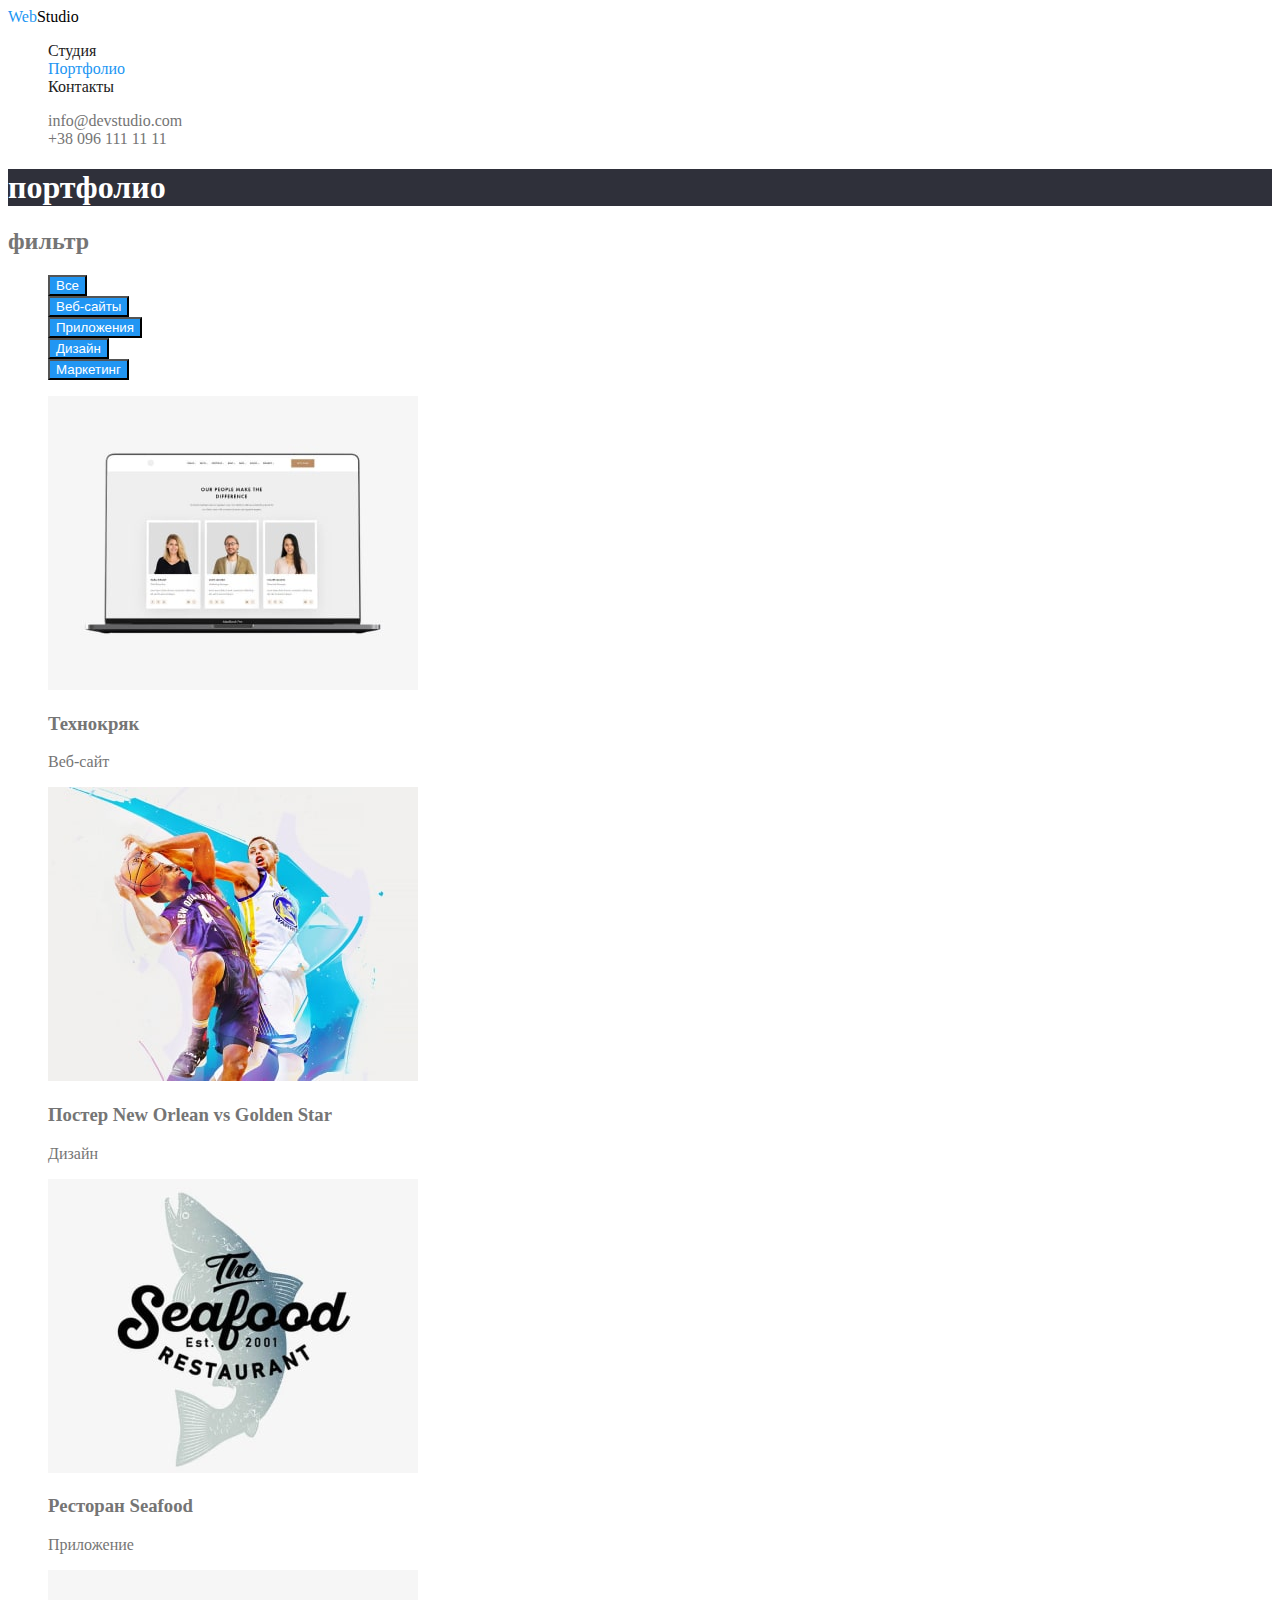
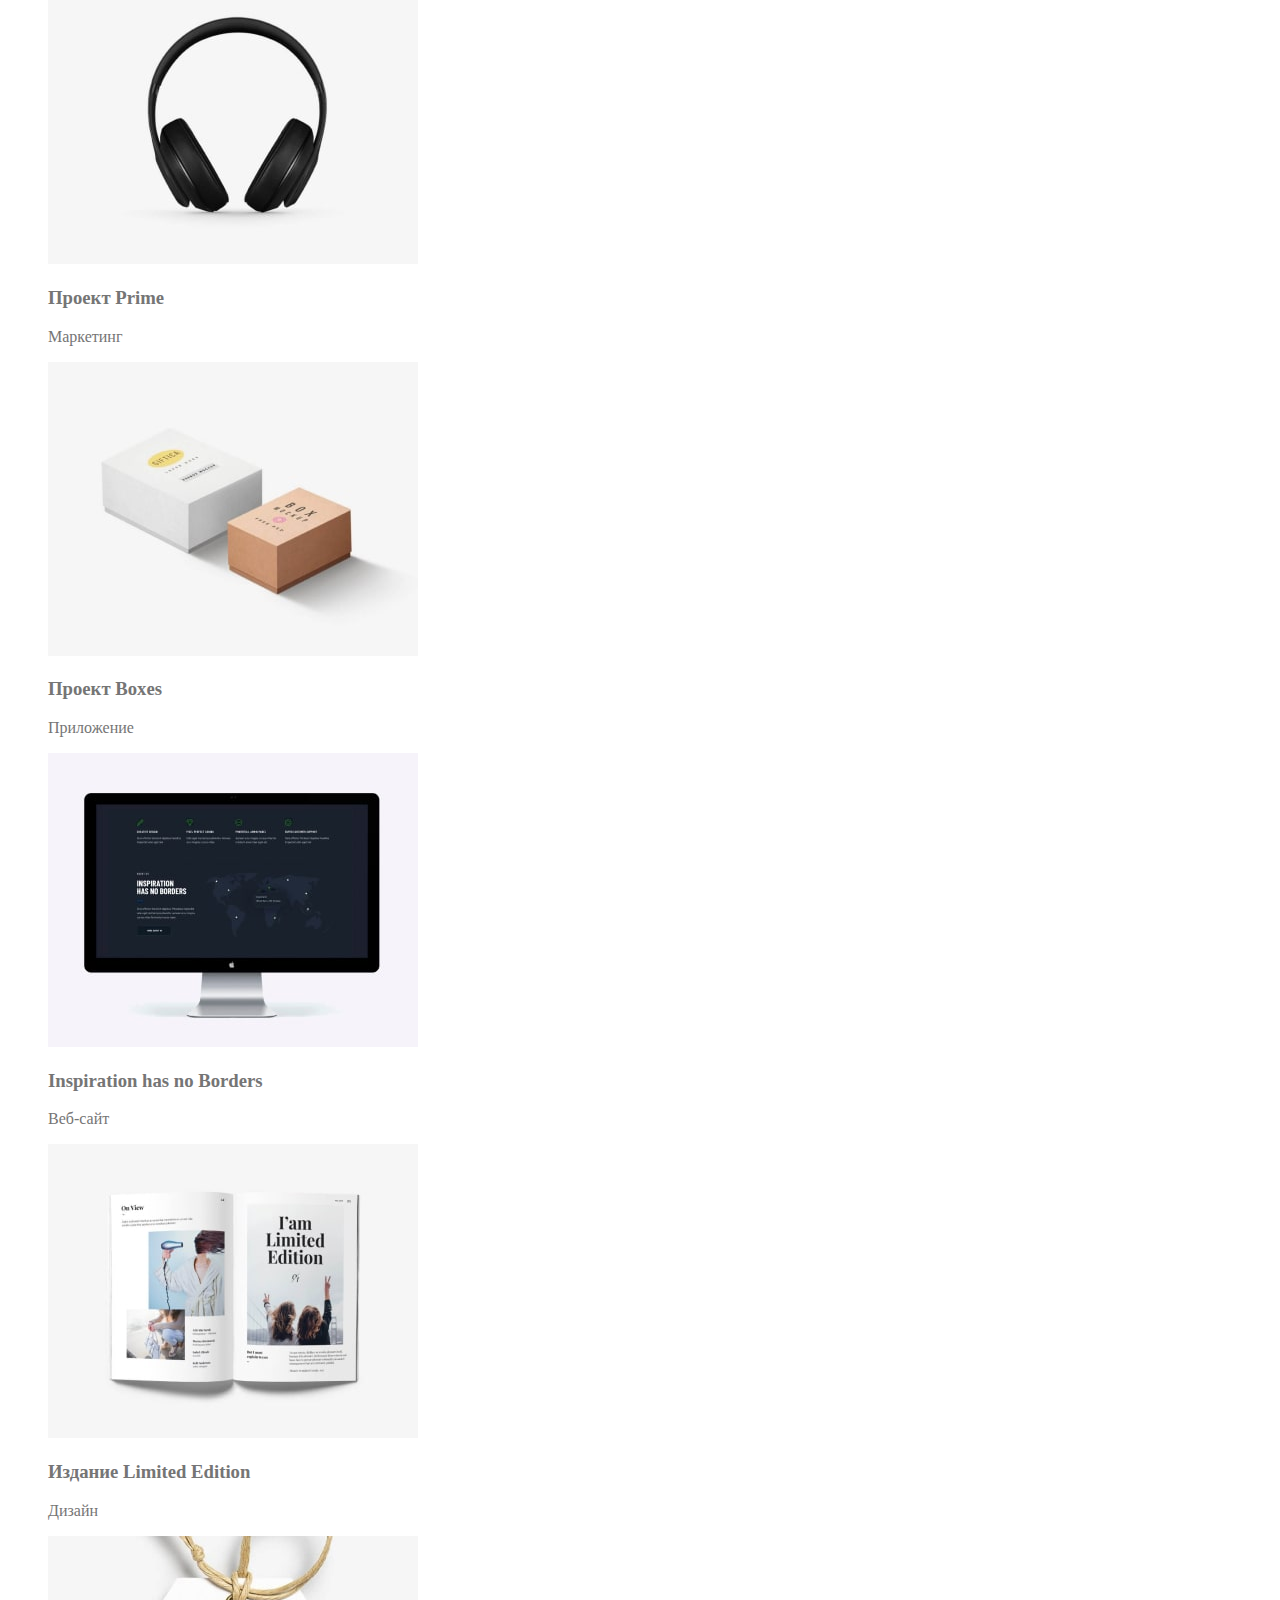
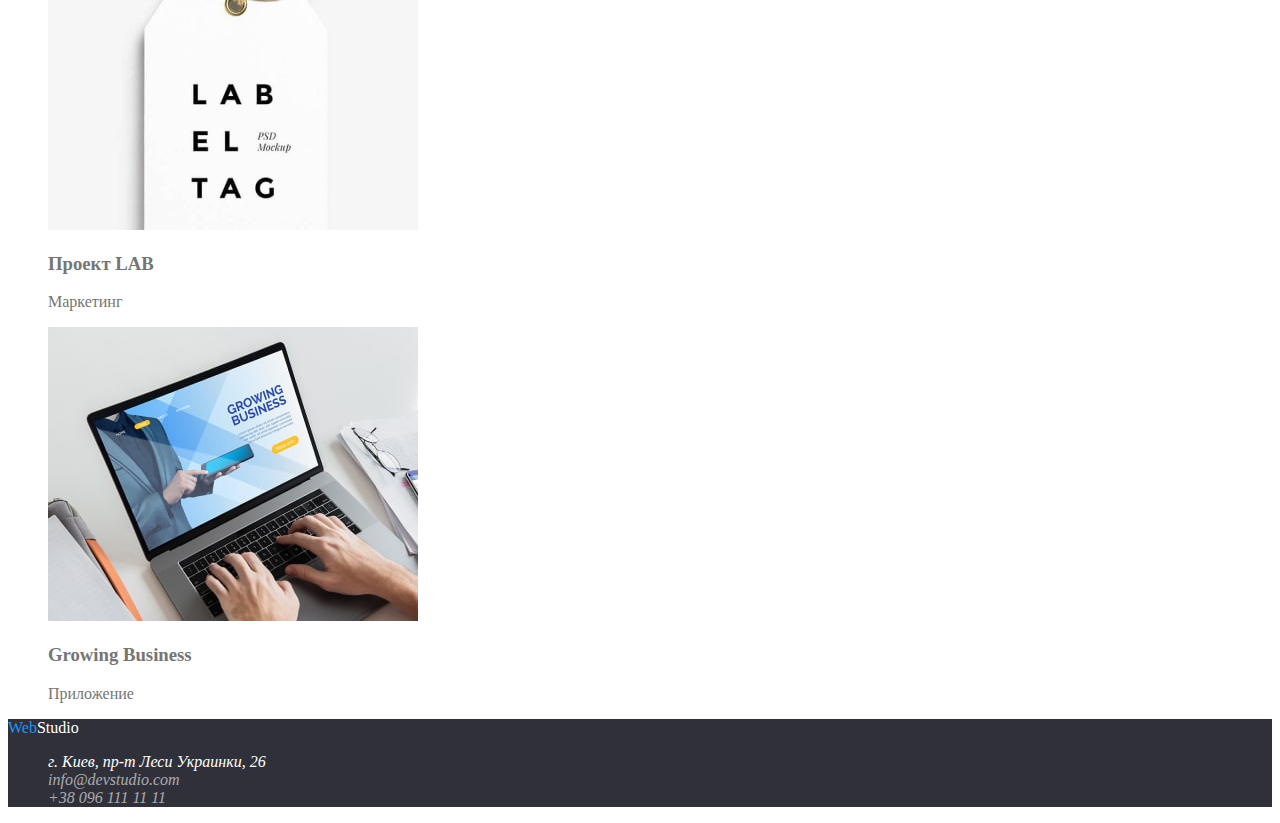
==== portfolio.html @ 6520f528 "14.07.2022" ====
<!DOCTYPE html>
<html lang="ru">
  <head>
    <meta charset="UTF-8" />
    <meta http-equiv="X-UA-Compatible" content="IE=edge" />
    <meta name="viewport" content="width=device-width, initial-scale=1.0" />
    <title>Web Studio</title>
    <link rel="stylesheet" href="./css/styles.css" />
    <link rel="preconnect" href="https://fonts.googleapis.com" />
    <link rel="preconnect" href="https://fonts.gstatic.com" crossorigin />
    <link
      href="https://fonts.googleapis.com/css2?family=Montserrat:wght@400;700&family=Roboto:wght@400;500;700;900&display=swap"
      rel="stylesheet"
    />
  </head>
  <body class="page">
    <header>
      <nav>
        <a class="logo link" href="/" lang="en"
          >Web<span class="logo-black">Studio</span></a
        >
        <ul class="menu-nav list">
          <li><a class="link" href="./index.html">Студия</a></li>
          <li><a class="link current" href="">Портфолио</a></li>
          <li><a class="link" href="">Контакты</a></li>
        </ul>
      </nav>
      <ul class="adress-nav list">
        <li>
          <a class="mail-nav link" href="mailto:info@devstudio.com"
            >info@devstudio.com</a
          >
        </li>
        <li>
          <a class="tel-nav link" href="tel:+380961111111">+38 096 111 11 11</a>
        </li>
      </ul>
    </header>
    <main>
      <section class="hero">
        <h1 class="hero-title">портфолио</h1>
      </section>
      <section>
        <h2>фильтр</h2>
        <ul class="filter-list list">
          <li>
            <button class="button" type="button" name="all">Все</button>
          </li>
          <li>
            <button class="button" type="button" name="web-sites">
              Веб-сайты
            </button>
          </li>
          <li>
            <button class="button" type="button" name="aplication">
              Приложения
            </button>
          </li>
          <li>
            <button class="button" type="button" name="design">Дизайн</button>
          </li>
          <li>
            <button class="button" type="button" name="marketing">
              Маркетинг
            </button>
          </li>
        </ul>
        <ul class="list">
          <li>
            <img
              src="./img/notebook.jpg"
              alt="notebook"
              width="370px"
              height="294px"
            />
            <h3 class="title">Технокряк</h3>
            <p>Веб-сайт</p>
          </li>
          <li>
            <img
              src="./img/basketball.jpg"
              alt="basketball"
              width="370px"
              height="294px"
            />
            <h3>Постер New Orlean vs Golden Star</h3>
            <p>Дизайн</p>
          </li>
          <li>
            <img
              src="./img/fish.jpg"
              alt="seafood"
              width="370px"
              height="294px"
            />
            <h3 class="title">Ресторан Seafood</h3>
            <p>Приложение</p>
          </li>
          <li>
            <img
              src="./img/headphones.jpg"
              alt="headphones"
              width="370px"
              height="294px"
            />
            <h3 class="title">Проект Prime</h3>
            <p>Маркетинг</p>
          </li>
          <li>
            <img
              src="./img/boxes.jpg"
              alt="boxes"
              width="370px"
              height="294px"
            />
            <h3 class="title">Проект Boxes</h3>
            <p>Приложение</p>
          </li>
          <li>
            <img
              src="./img/display.jpg"
              alt="display"
              width="370px"
              height="294px"
            />
            <h3 class="title">Inspiration has no Borders</h3>
            <p>Веб-сайт</p>
          </li>
          <li>
            <img src="./img/book.jpg" alt="book" width="370px" height="294px" />
            <h3 class="title">Издание Limited Edition</h3>
            <p>Дизайн</p>
          </li>
          <li>
            <img
              src="./img/label.jpg"
              alt="label"
              width="370px"
              height="294px"
            />
            <h3>Проект LAB</h3>
            <p>Маркетинг</p>
          </li>
          <li>
            <img
              src="./img/laptop.jpg"
              alt="laptop"
              width="370px"
              height="294px"
            />
            <h3 class="title">Growing Business</h3>
            <p>Приложение</p>
          </li>
        </ul>
      </section>
    </main>
    <footer class="footer">
      <a class="logo link" href="/" lang="en"
        >Web<span class="logo-white">Studio</span></a
      >
      <address class="adress">
        <ul class="list">
          <li>
            <a
              class="adress-text link"
              href="https://goo.gl/maps/DvVMSBrxsydVWDyE7"
              target="_blank"
              rel="noopener noreferrer nofollow"
              >г. Киев, пр-т Леси Украинки, 26</a
            >
          </li>
          <li>
            <a class="mail-footer link" href="mailto:info@devstudio.com"
              >info@devstudio.com</a
            >
          </li>
          <li>
            <a class="tel-footer link" href="tel:+380961111111"
              >+38 096 111 11 11</a
            >
          </li>
        </ul>
      </address>
    </footer>
  </body>
</html>
---- css/styles.css ----
/* 
цвет основного текста #757575
цвет заголовка h1 #FFFFFF 
цвет заголовка h2 h3 #212121
цвет фона hero, footer #2F303A
цвет кнопок и ссылок #2196F3
цвет панели Наша Команда #F5F4FA
*/
/*  Шрифты
Логотип : 
  font-family: "Raleway";
  font-style: normal;
  font-weight: 700;
  font-size: 26px;
  line-height: 31px;

  h1
  font-family: "Roboto";
  font-style: normal;
  font-weight: 900;
  font-size: 44px;
  line-height: 60px;
  text-align: center;
  letter-spacing: 0.06em;
  text-transform: uppercase;

  h2
  font-family: "Roboto", sans-serif;
  font-style: normal;
  font-weight: 700;
  font-size: 36px;
  line-height: 42px;
  text-align: center;
  letter-spacing: 0.03em;

  h3
  font-family: "Roboto", sans-serif;
  font-style: normal;
  font-weight: 700;
  font-size: 14px;
  line-height: 16px;
  letter-spacing: 0.03em;
  text-transform: uppercase;

  text
  font-family: "Roboto", sans-serif;
  font-style: normal;
  font-weight: 400;
  font-size: 14px;
  line-height: 24px;
  letter-spacing: 0.03em;

  names
  font-family: "Roboto", sans-serif;
  font-style: normal;
  font-weight: 500;
  font-size: 16px;
  line-height: 19px;
  text-align: center;
  letter-spacing: 0.03em;

  positions
  font-family: "Roboto", sans-serif;
  font-style: normal;
  font-weight: 400;
  font-size: 16px;
  line-height: 19px;
  text-align: center;
  letter-spacing: 0.03em;

  adress
  font-family: "Roboto", sans-serif;
  font-style: normal;
  font-weight: 400;
  font-size: 14px;
  line-height: 24px;
  letter-spacing: 0.03em;
 */
/* global */
:root {
  --primary-text-color: #757575;
  --title-text-color: #212121;
  --accent-color: #2196f3;
  --main-title-text-color: #ffffff;
  --background-color: #ffffff;
  --logo-white-color: #ffffff;
  --logo-black-color: #000000;
  --button-text-color: #ffffff;
}

.page {
  background-color: var(--background-color);
  color: var(--primary-text-color);
}
.list {
  list-style: none;
}
.link {
  text-decoration: none;
}
.section-title {
  color: var(--title-text-color);
}

/*    logo */
.logo {
  color: var(--accent-color);
}
.logo-black {
  color: var(--logo-black-color);
}
.logo-white {
  color: var(--logo-white-color);
}
/* Navigation */
.menu-nav .link {
  color: var(--title-text-color);
}
.menu-nav .link.current {
  color: var(--accent-color);
}
.menu-nav .link:hover,
.menu-nav .link:focus {
  color: var(--accent-color);
}

.adress-nav .link {
  color: var(--primary-text-color);
}
.adress-nav .link:hover,
.adress-nav .link:focus {
  color: var(--accent-color);
}

/* Hero */
.hero {
  background-color: #2f303a;
}
.hero-title {
  color: var(--main-title-text-color);
}
/* Button */
.button {
  color: var(--button-text-color);
  background-color: var(--accent-color);
}

/* features */
.feature-list .title {
  color: var(--title-text-color);
}
/* Our Comand */
.team-list .title {
  color: var(--title-text-color);
}
/* footer */
.adress-text {
  color: #ffffff;
}
.mail-footer,
.tel-footer {
  color: rgba(255, 255, 255, 0.6);
}

.footer {
  background-color: #2f303a;
}
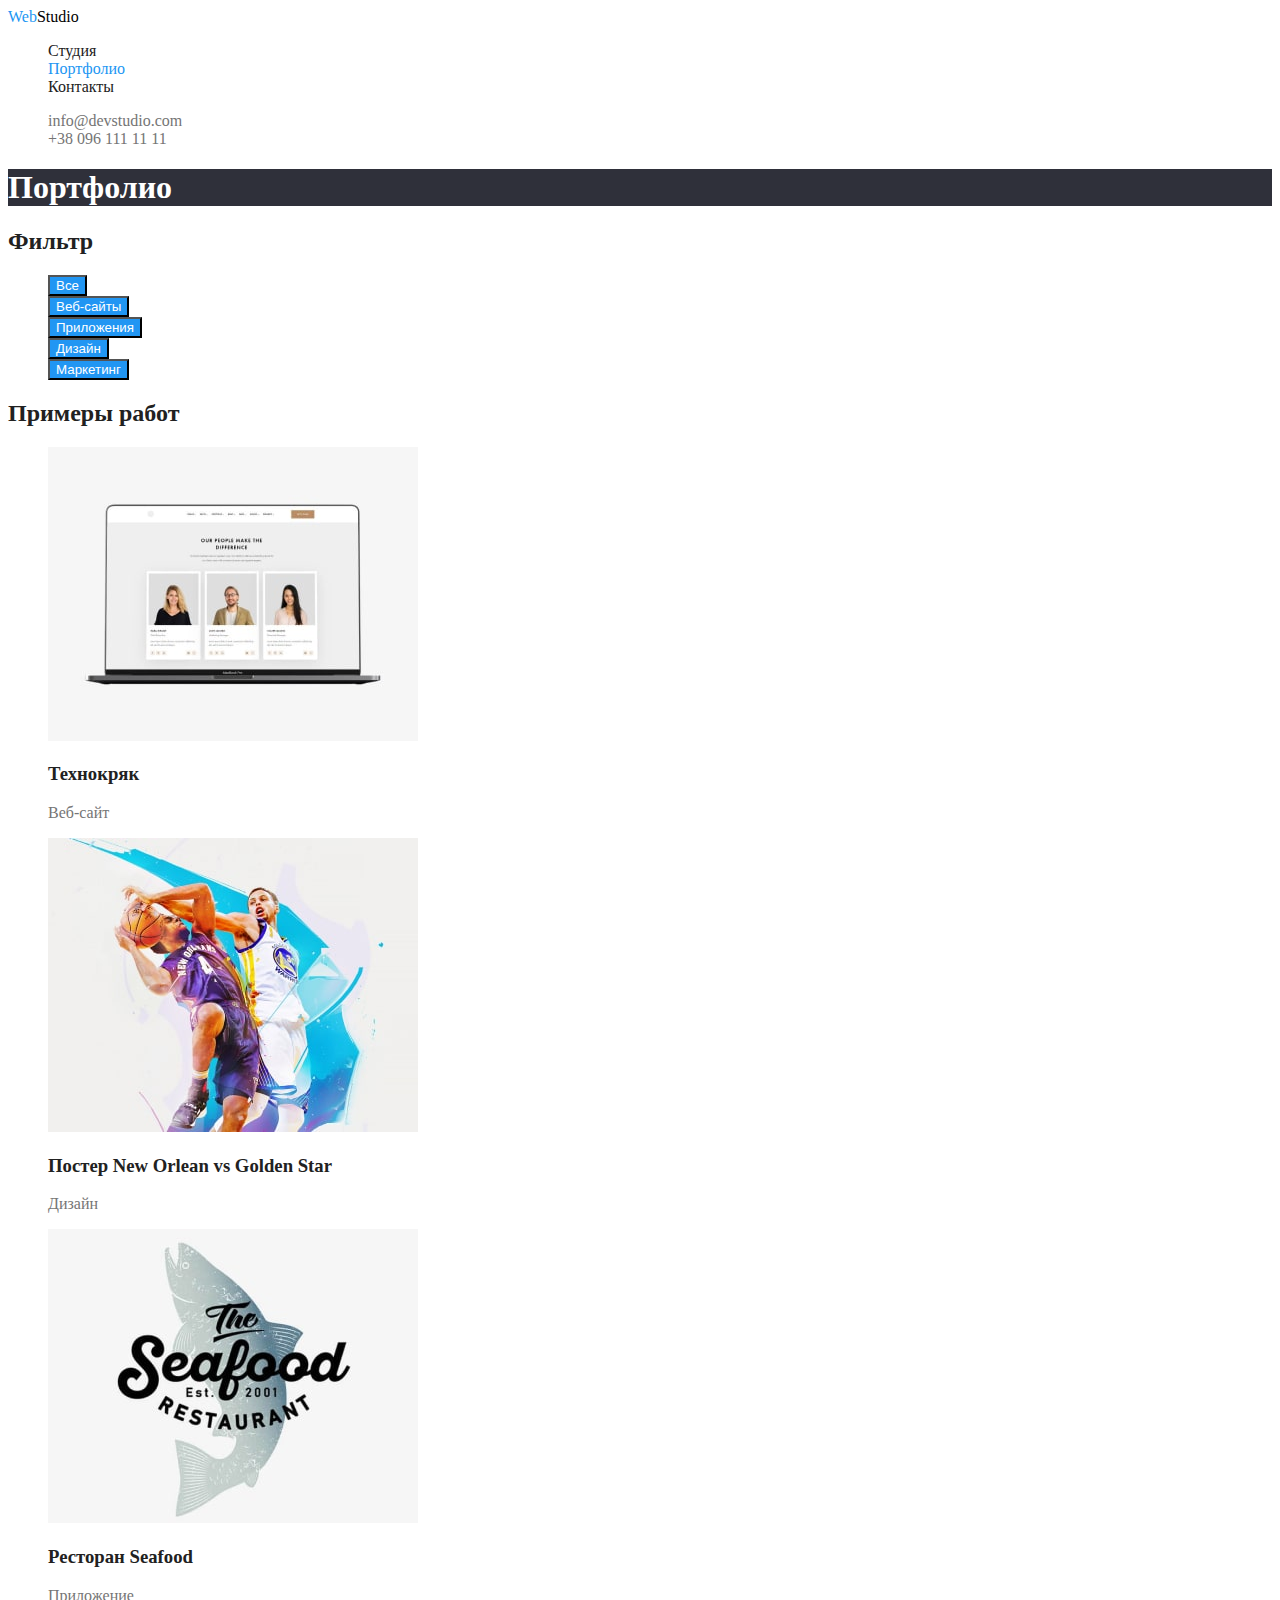
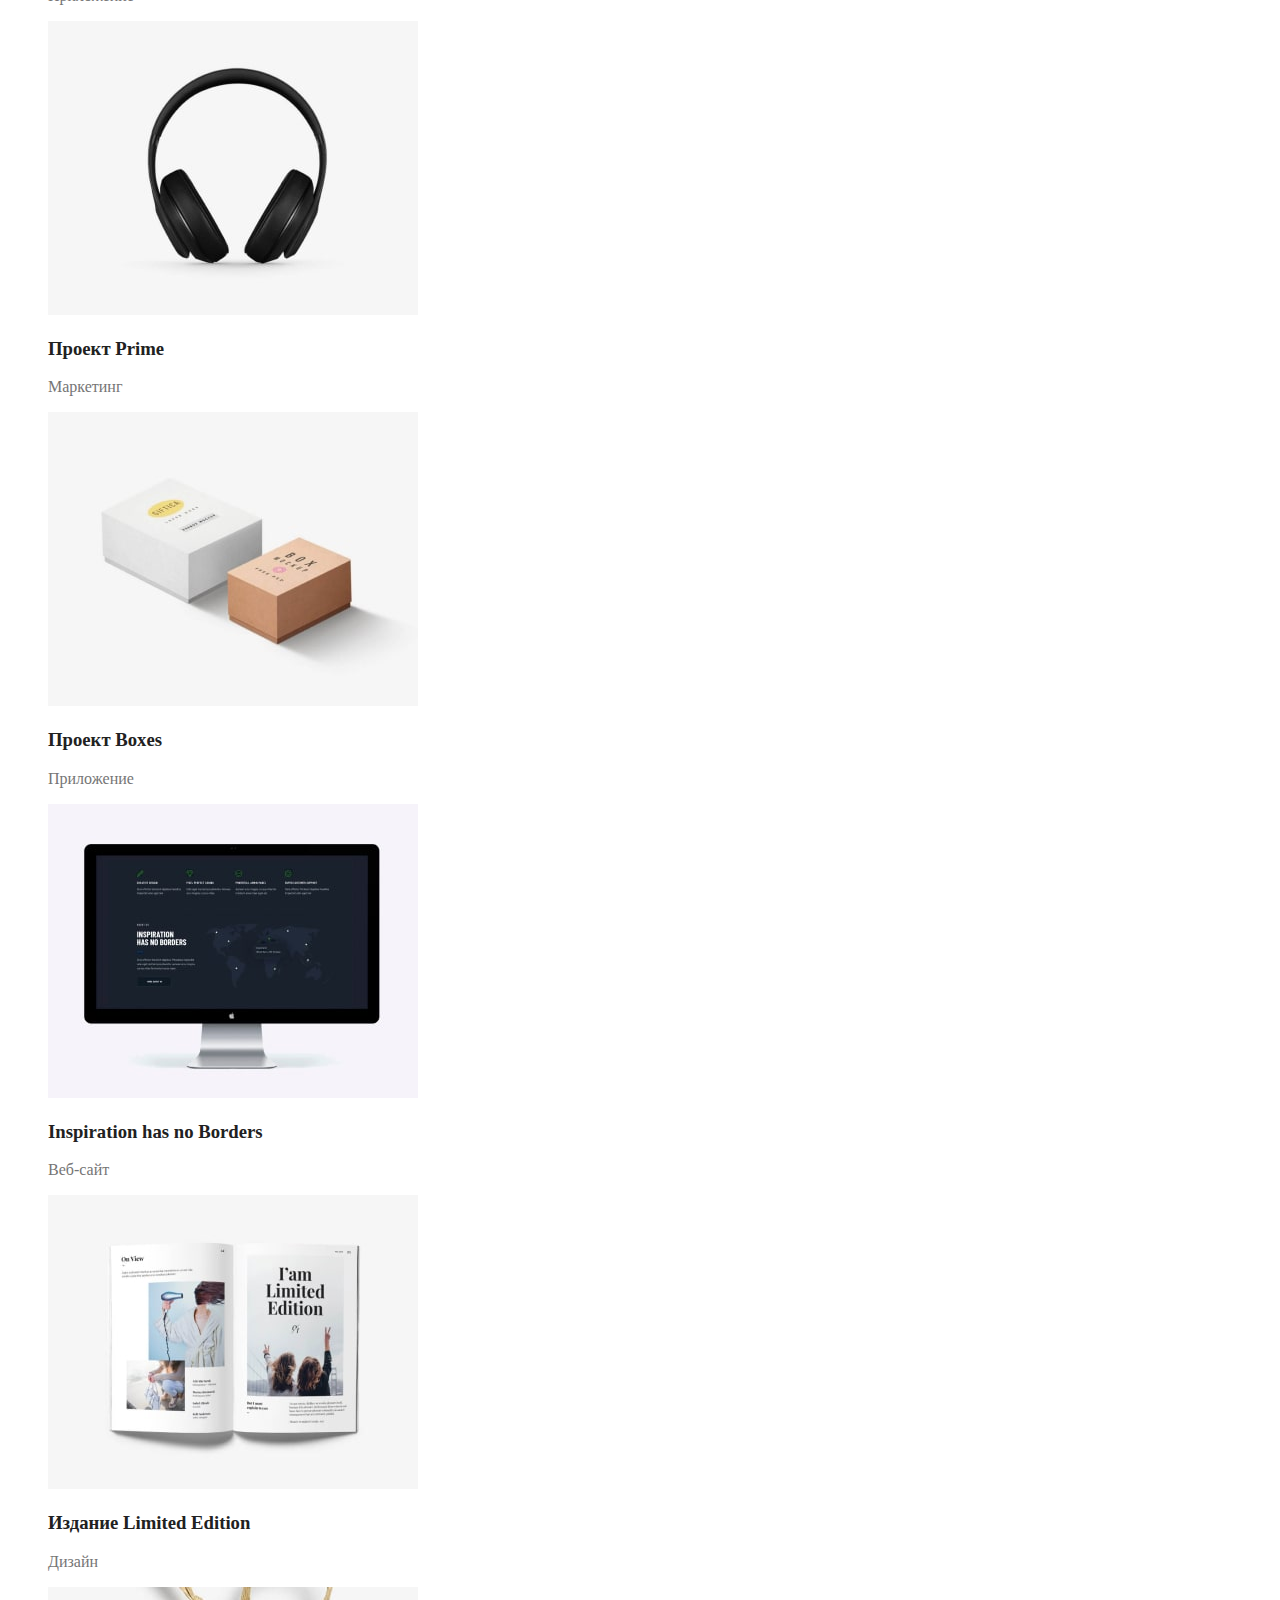
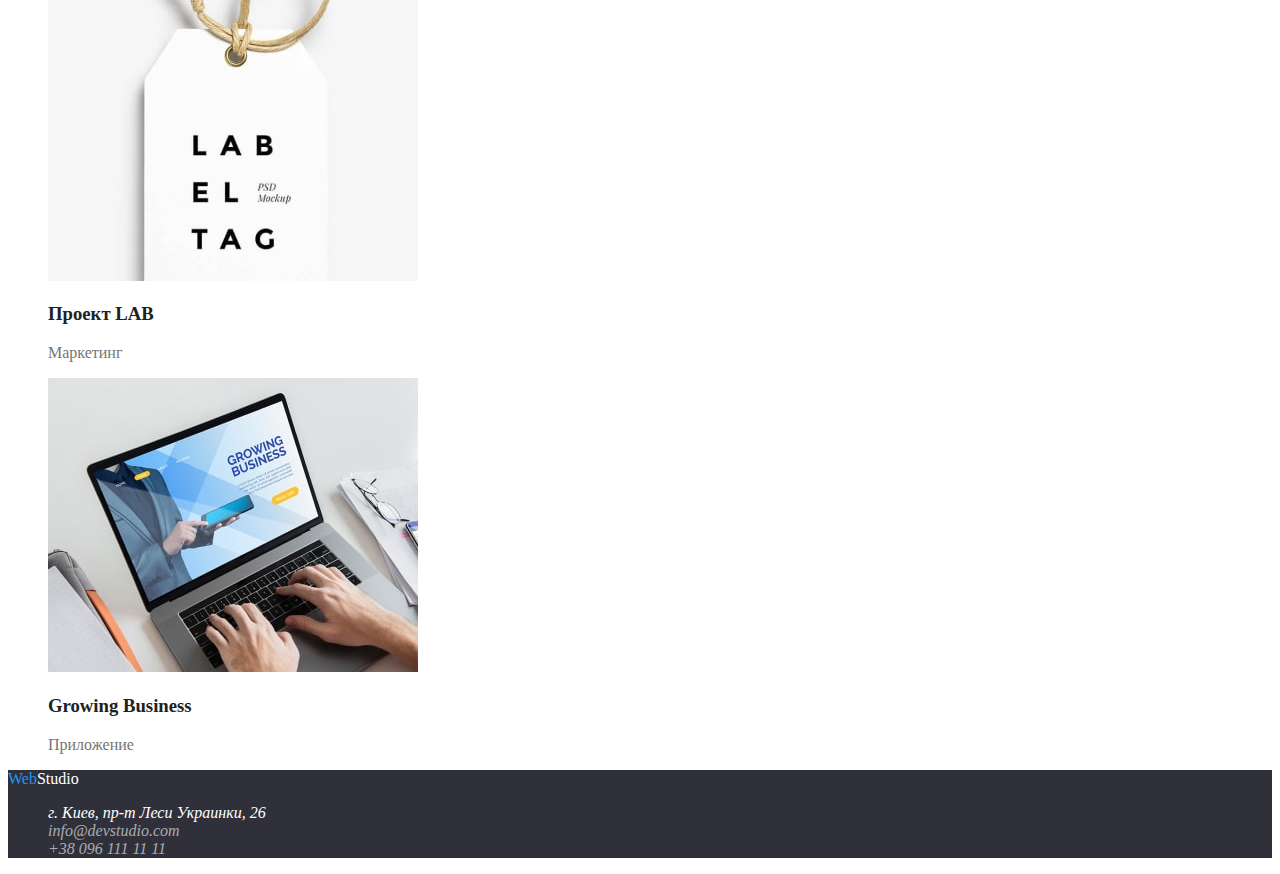
==== commit 11b790fe: "14.07.22 17.43" ====
--- a/portfolio.html
+++ b/portfolio.html
@@ -4,7 +4,7 @@
     <meta charset="UTF-8" />
     <meta http-equiv="X-UA-Compatible" content="IE=edge" />
     <meta name="viewport" content="width=device-width, initial-scale=1.0" />
-    <title>Web Studio</title>
+    <title>Portfolio</title>
     <link rel="stylesheet" href="./css/styles.css" />
     <link rel="preconnect" href="https://fonts.googleapis.com" />
     <link rel="preconnect" href="https://fonts.gstatic.com" crossorigin />
@@ -38,10 +38,10 @@
     </header>
     <main>
       <section class="hero">
-        <h1 class="hero-title">портфолио</h1>
+        <h1 class="hero-title">Портфолио</h1>
       </section>
       <section>
-        <h2>фильтр</h2>
+        <h2 class="title">Фильтр</h2>
         <ul class="filter-list list">
           <li>
             <button class="button" type="button" name="all">Все</button>
@@ -65,8 +65,9 @@
             </button>
           </li>
         </ul>
+        <h2 class="title">Примеры работ</h2>
         <ul class="list">
-          <li>
+          <li class="list-item">
             <img
               src="./img/notebook.jpg"
               alt="notebook"
@@ -76,17 +77,17 @@
             <h3 class="title">Технокряк</h3>
             <p>Веб-сайт</p>
           </li>
-          <li>
+          <li class="list-item">
             <img
               src="./img/basketball.jpg"
               alt="basketball"
               width="370px"
               height="294px"
             />
-            <h3>Постер New Orlean vs Golden Star</h3>
+            <h3 class="title">Постер New Orlean vs Golden Star</h3>
             <p>Дизайн</p>
           </li>
-          <li>
+          <li class="list-item">
             <img
               src="./img/fish.jpg"
               alt="seafood"
@@ -96,7 +97,7 @@
             <h3 class="title">Ресторан Seafood</h3>
             <p>Приложение</p>
           </li>
-          <li>
+          <li class="list-item">
             <img
               src="./img/headphones.jpg"
               alt="headphones"
@@ -106,7 +107,7 @@
             <h3 class="title">Проект Prime</h3>
             <p>Маркетинг</p>
           </li>
-          <li>
+          <li class="list-item">
             <img
               src="./img/boxes.jpg"
               alt="boxes"
@@ -116,7 +117,7 @@
             <h3 class="title">Проект Boxes</h3>
             <p>Приложение</p>
           </li>
-          <li>
+          <li class="list-item">
             <img
               src="./img/display.jpg"
               alt="display"
@@ -126,22 +127,22 @@
             <h3 class="title">Inspiration has no Borders</h3>
             <p>Веб-сайт</p>
           </li>
-          <li>
+          <li class="list-item">
             <img src="./img/book.jpg" alt="book" width="370px" height="294px" />
             <h3 class="title">Издание Limited Edition</h3>
             <p>Дизайн</p>
           </li>
-          <li>
+          <li class="list-item">
             <img
               src="./img/label.jpg"
               alt="label"
               width="370px"
               height="294px"
             />
-            <h3>Проект LAB</h3>
+            <h3 class="title">Проект LAB</h3>
             <p>Маркетинг</p>
           </li>
-          <li>
+          <li class="list-item">
             <img
               src="./img/laptop.jpg"
               alt="laptop"
--- a/css/styles.css
+++ b/css/styles.css
@@ -146,6 +146,9 @@
 }
 
 /* features */
+.title {
+  color: var(--title-text-color);
+}
 .feature-list .title {
   color: var(--title-text-color);
 }
@@ -162,6 +165,10 @@
   color: rgba(255, 255, 255, 0.6);
 }
 
+.list-item .title {
+  color: var(--title-text-color);
+}
+/* Footer */
 .footer {
   background-color: #2f303a;
 }
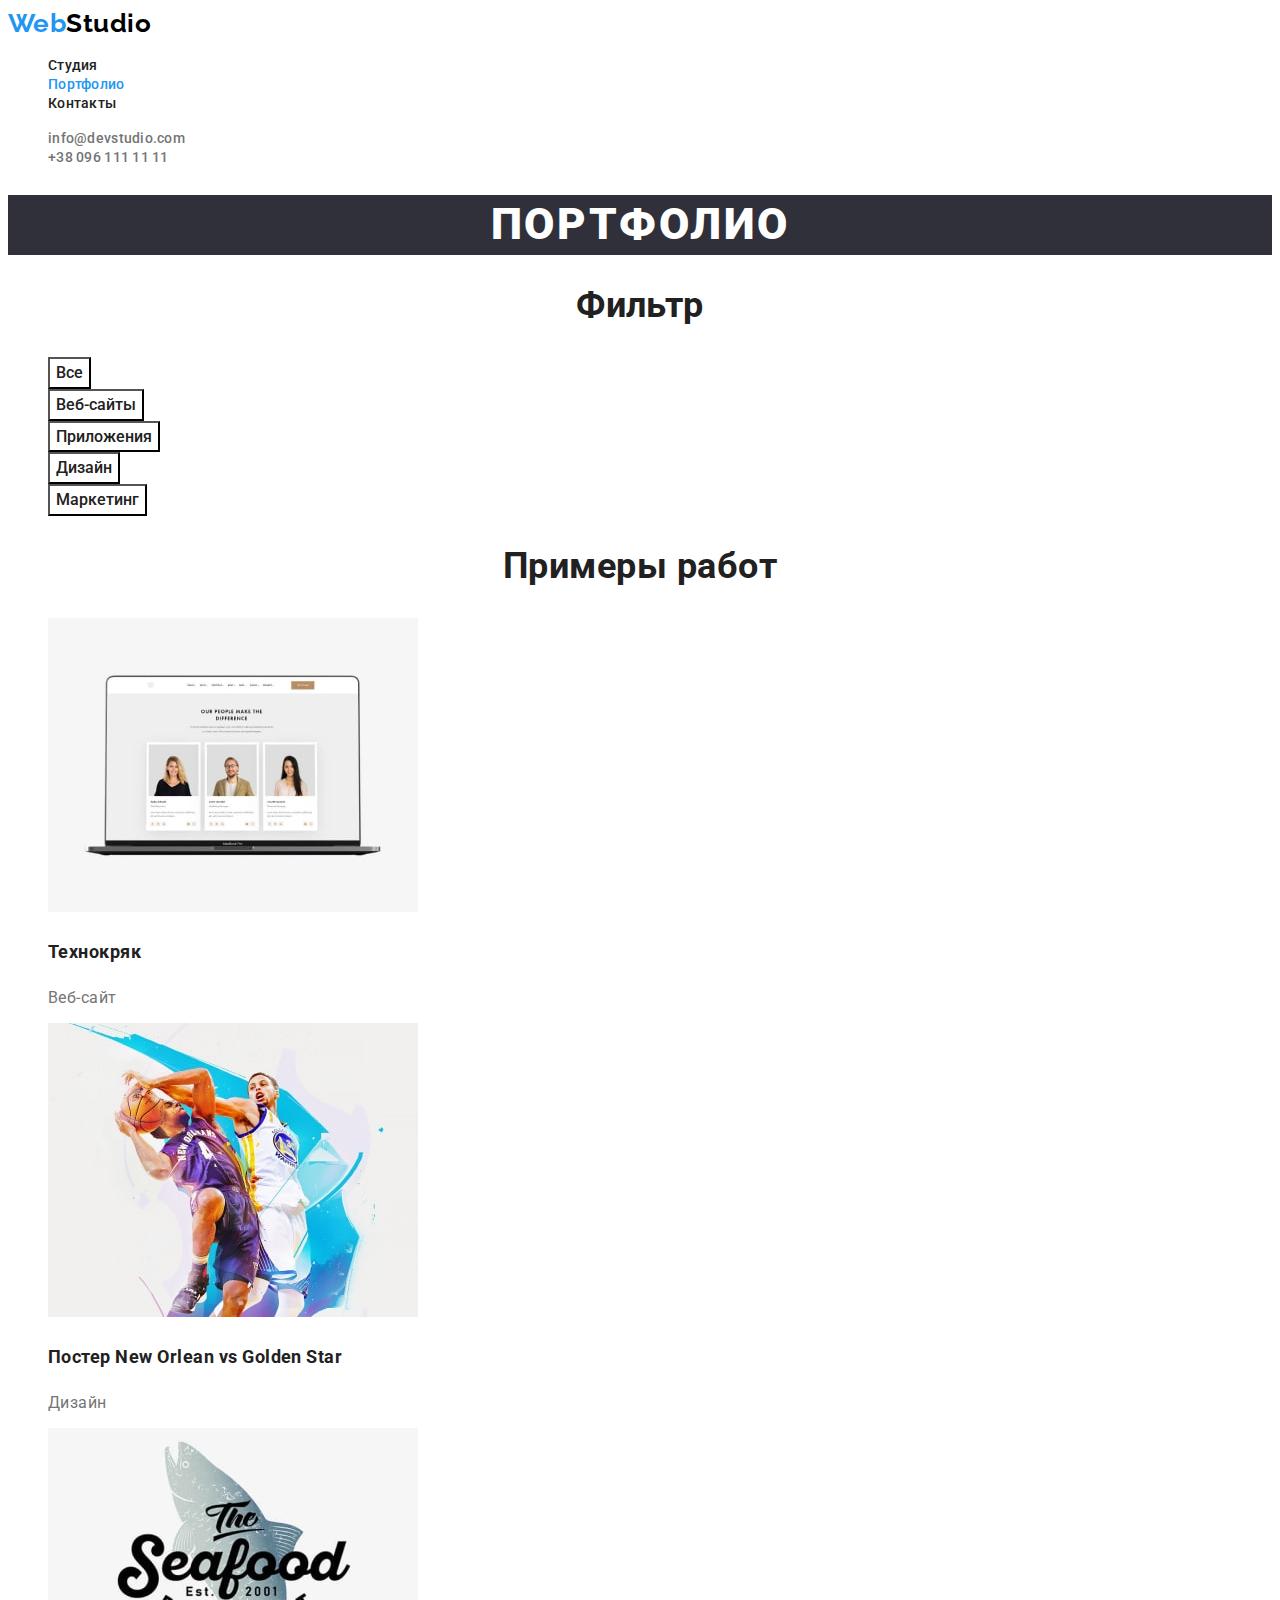
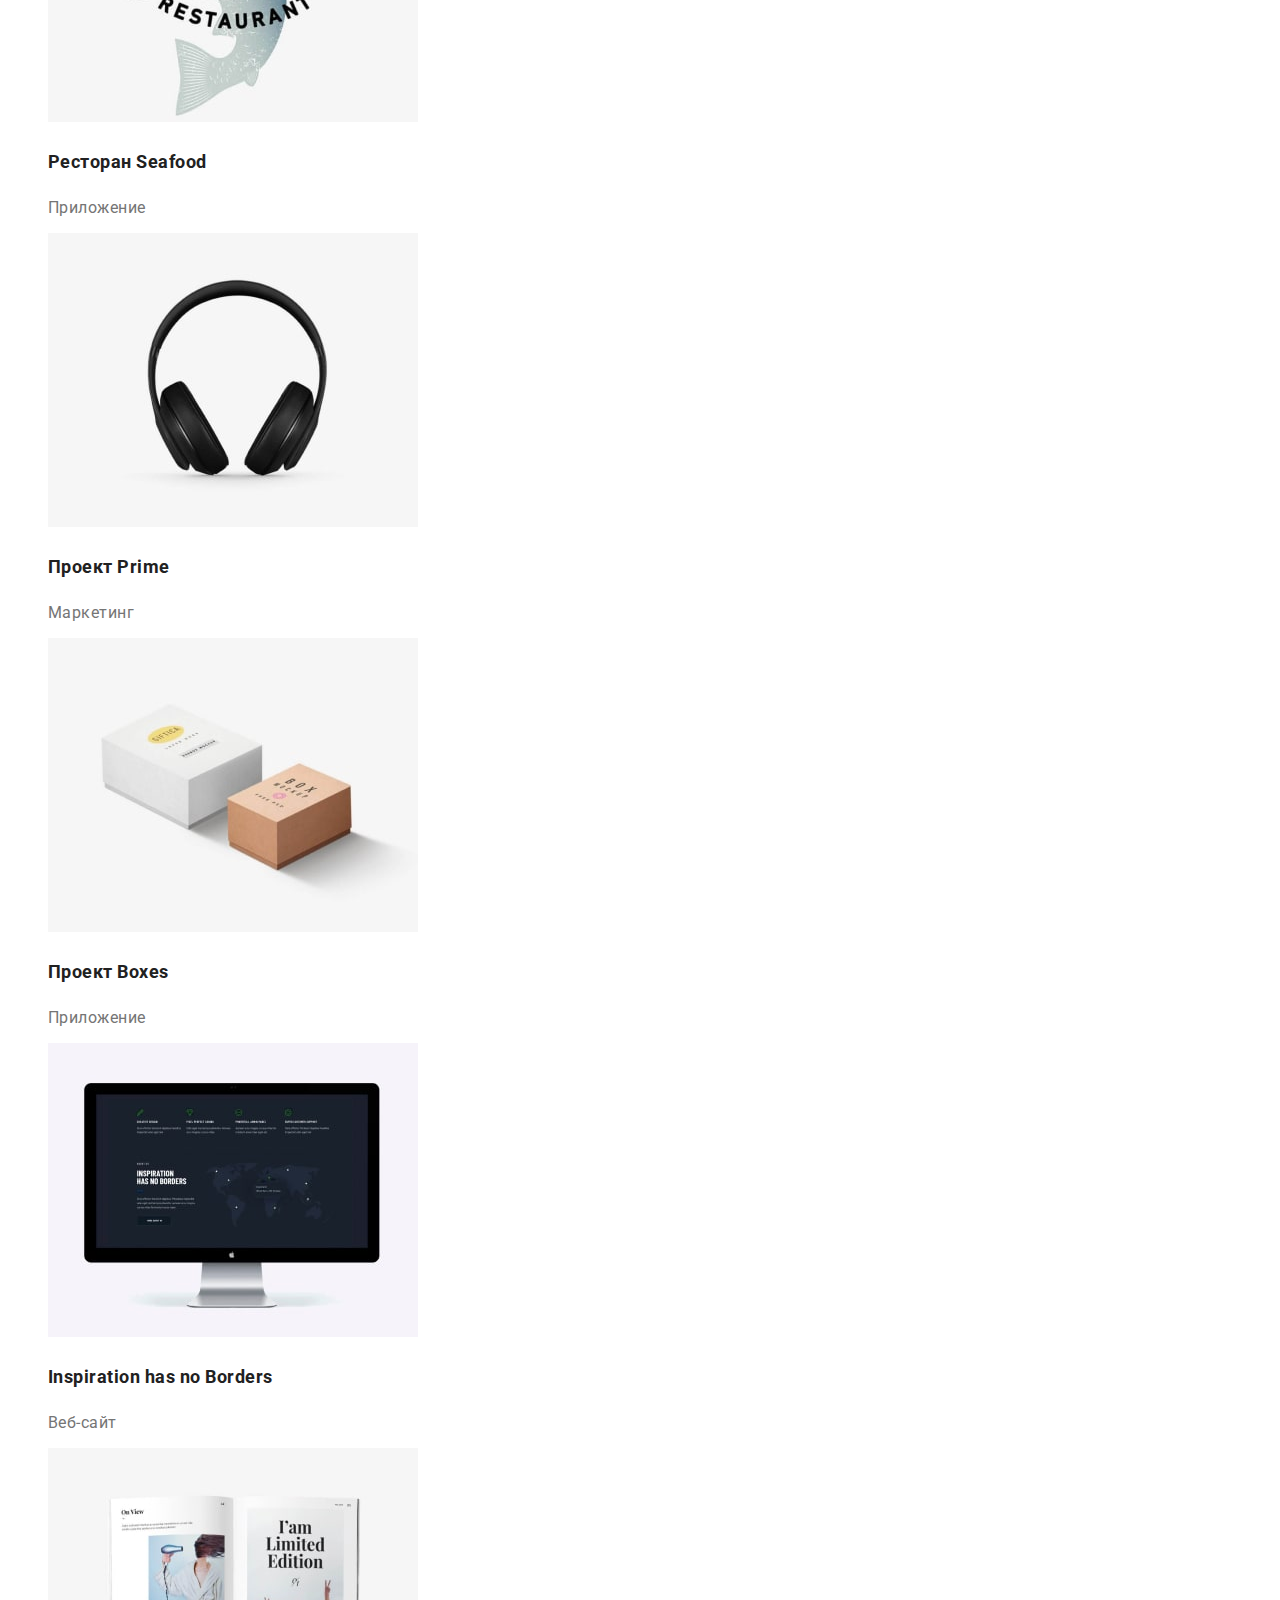
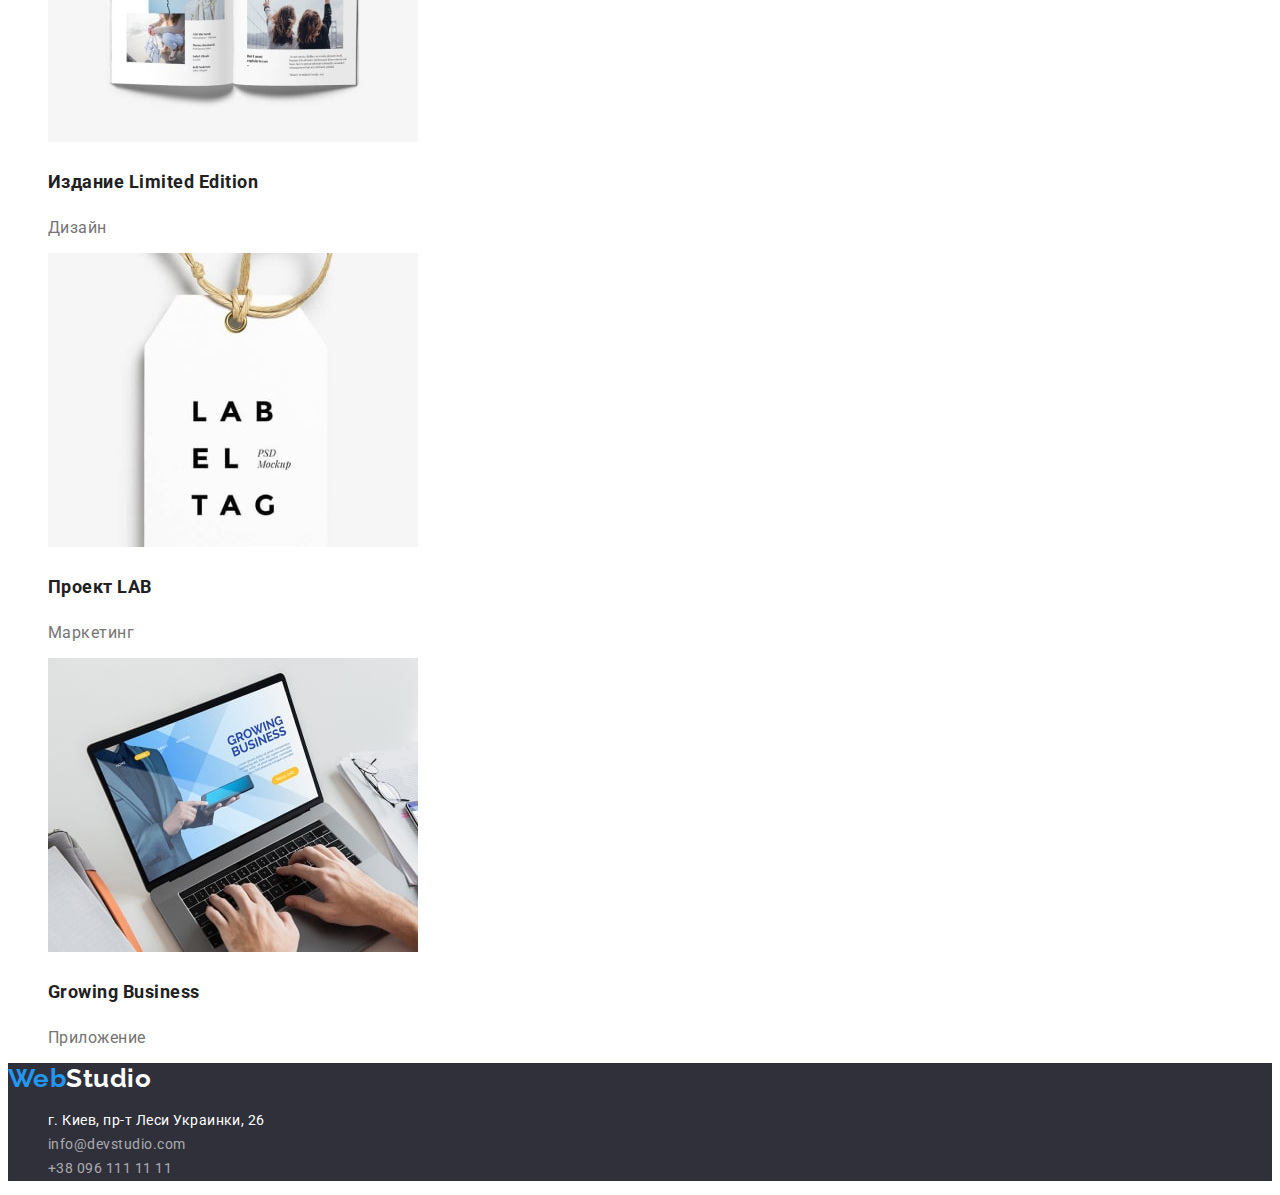
==== commit 9a0d149a: "15.07.22" ====
--- a/portfolio.html
+++ b/portfolio.html
@@ -5,23 +5,23 @@
     <meta http-equiv="X-UA-Compatible" content="IE=edge" />
     <meta name="viewport" content="width=device-width, initial-scale=1.0" />
     <title>Portfolio</title>
-    <link rel="stylesheet" href="./css/styles.css" />
     <link rel="preconnect" href="https://fonts.googleapis.com" />
     <link rel="preconnect" href="https://fonts.gstatic.com" crossorigin />
     <link
-      href="https://fonts.googleapis.com/css2?family=Montserrat:wght@400;700&family=Roboto:wght@400;500;700;900&display=swap"
+      href="https://fonts.googleapis.com/css2?family=Montserrat:wght@400;700&family=Raleway:wght@700&family=Roboto:wght@400;500;700;900&display=swap"
       rel="stylesheet"
     />
+    <link rel="stylesheet" href="./css/styles.css" />
   </head>
   <body class="page">
     <header>
-      <nav>
+      <nav class="nav-section">
         <a class="logo link" href="/" lang="en"
           >Web<span class="logo-black">Studio</span></a
         >
         <ul class="menu-nav list">
-          <li><a class="link" href="./index.html">Студия</a></li>
-          <li><a class="link current" href="">Портфолио</a></li>
+          <li><a class="link" href="/">Студия</a></li>
+          <li><a class="link current" href="./portfolio.html">Портфолио</a></li>
           <li><a class="link" href="">Контакты</a></li>
         </ul>
       </nav>
@@ -71,86 +71,68 @@
             <img
               src="./img/notebook.jpg"
               alt="notebook"
-              width="370px"
-              height="294px"
+              width="370"
+              height="294"
             />
-            <h3 class="title">Технокряк</h3>
-            <p>Веб-сайт</p>
+            <h3 class="prewiew-work-title title">Технокряк</h3>
+            <p class="prewiew-work-type">Веб-сайт</p>
           </li>
           <li class="list-item">
             <img
               src="./img/basketball.jpg"
               alt="basketball"
-              width="370px"
-              height="294px"
+              width="370"
+              height="294"
             />
-            <h3 class="title">Постер New Orlean vs Golden Star</h3>
-            <p>Дизайн</p>
+            <h3 class="prewiew-work-title title">
+              Постер New Orlean vs Golden Star
+            </h3>
+            <p class="prewiew-work-type">Дизайн</p>
           </li>
           <li class="list-item">
-            <img
-              src="./img/fish.jpg"
-              alt="seafood"
-              width="370px"
-              height="294px"
-            />
-            <h3 class="title">Ресторан Seafood</h3>
-            <p>Приложение</p>
+            <img src="./img/fish.jpg" alt="seafood" width="370" height="294" />
+            <h3 class="prewiew-work-title title">Ресторан Seafood</h3>
+            <p class="prewiew-work-type">Приложение</p>
           </li>
           <li class="list-item">
             <img
               src="./img/headphones.jpg"
               alt="headphones"
-              width="370px"
-              height="294px"
+              width="370"
+              height="294"
             />
-            <h3 class="title">Проект Prime</h3>
-            <p>Маркетинг</p>
+            <h3 class="prewiew-work-title title">Проект Prime</h3>
+            <p class="prewiew-work-type">Маркетинг</p>
           </li>
           <li class="list-item">
-            <img
-              src="./img/boxes.jpg"
-              alt="boxes"
-              width="370px"
-              height="294px"
-            />
-            <h3 class="title">Проект Boxes</h3>
-            <p>Приложение</p>
+            <img src="./img/boxes.jpg" alt="boxes" width="370" height="294" />
+            <h3 class="prewiew-work-title title">Проект Boxes</h3>
+            <p class="prewiew-work-type">Приложение</p>
           </li>
           <li class="list-item">
             <img
               src="./img/display.jpg"
               alt="display"
-              width="370px"
-              height="294px"
+              width="370"
+              height="294"
             />
-            <h3 class="title">Inspiration has no Borders</h3>
-            <p>Веб-сайт</p>
+            <h3 class="prewiew-work-title title">Inspiration has no Borders</h3>
+            <p class="prewiew-work-type">Веб-сайт</p>
           </li>
           <li class="list-item">
-            <img src="./img/book.jpg" alt="book" width="370px" height="294px" />
-            <h3 class="title">Издание Limited Edition</h3>
-            <p>Дизайн</p>
+            <img src="./img/book.jpg" alt="book" width="370" height="294" />
+            <h3 class="prewiew-work-title title">Издание Limited Edition</h3>
+            <p class="prewiew-work-type">Дизайн</p>
           </li>
           <li class="list-item">
-            <img
-              src="./img/label.jpg"
-              alt="label"
-              width="370px"
-              height="294px"
-            />
-            <h3 class="title">Проект LAB</h3>
-            <p>Маркетинг</p>
+            <img src="./img/label.jpg" alt="label" width="370" height="294" />
+            <h3 class="prewiew-work-title title">Проект LAB</h3>
+            <p class="prewiew-work-type">Маркетинг</p>
           </li>
           <li class="list-item">
-            <img
-              src="./img/laptop.jpg"
-              alt="laptop"
-              width="370px"
-              height="294px"
-            />
-            <h3 class="title">Growing Business</h3>
-            <p>Приложение</p>
+            <img src="./img/laptop.jpg" alt="laptop" width="370" height="294" />
+            <h3 class="prewiew-work-title title">Growing Business</h3>
+            <p class="prewiew-work-type">Приложение</p>
           </li>
         </ul>
       </section>
@@ -159,8 +141,8 @@
       <a class="logo link" href="/" lang="en"
         >Web<span class="logo-white">Studio</span></a
       >
-      <address class="adress">
-        <ul class="list">
+      <nav>
+        <ul class="footer-nav list">
           <li>
             <a
               class="adress-text link"
@@ -181,7 +163,7 @@
             >
           </li>
         </ul>
-      </address>
+      </nav>
     </footer>
   </body>
 </html>
--- a/css/styles.css
+++ b/css/styles.css
@@ -91,6 +91,9 @@
 .page {
   background-color: var(--background-color);
   color: var(--primary-text-color);
+  font-family: Roboto, sans-serif;
+  font-style: normal;
+  letter-spacing: 0.03em;
 }
 .list {
   list-style: none;
@@ -101,10 +104,26 @@
 .section-title {
   color: var(--title-text-color);
 }
+h2 {
+  font-style: normal;
+  font-weight: 700;
+  font-size: 36px;
+  line-height: 1.16;
+  text-align: center;
+}
+h2,
+h3 {
+  color: var(--title-text-color);
+}
 
 /*    logo */
 .logo {
   color: var(--accent-color);
+  font-family: Raleway, sans-serif;
+  font-style: normal;
+  font-weight: 700;
+  font-size: 26px;
+  line-height: 1.19;
 }
 .logo-black {
   color: var(--logo-black-color);
@@ -113,8 +132,13 @@
   color: var(--logo-white-color);
 }
 /* Navigation */
+
 .menu-nav .link {
   color: var(--title-text-color);
+  font-weight: 500;
+  font-size: 14px;
+  line-height: 1, 14;
+  letter-spacing: 0.02em;
 }
 .menu-nav .link.current {
   color: var(--accent-color);
@@ -126,6 +150,10 @@
 
 .adress-nav .link {
   color: var(--primary-text-color);
+  font-weight: 500;
+  font-size: 14px;
+  line-height: 1.14;
+  letter-spacing: 0.02em;
 }
 .adress-nav .link:hover,
 .adress-nav .link:focus {
@@ -138,23 +166,81 @@
 }
 .hero-title {
   color: var(--main-title-text-color);
-}
-/* Button */
-.button {
+  font-style: normal;
+  font-weight: 900;
+  font-size: 44px;
+  line-height: 1.36;
+  text-align: center;
+  letter-spacing: 0.06em;
+  text-transform: uppercase;
+}
+/* Hero Button */
+.hero .button {
+  color: var(--title-text-color);
+  background-color: var(--background-color);
+  cursor: pointer;
+  font-family: Roboto, sans-serif;
+  font-style: normal;
+  font-weight: 700;
+  font-size: 16px;
+  line-height: 1.88;
+}
+.hero .button:hover,
+.hero .button:focus {
   color: var(--button-text-color);
   background-color: var(--accent-color);
 }
+/* Filter Button */
+.filter-list .button {
+  color: var(--title-text-color);
+  background-color: var(--background-color);
+  cursor: pointer;
+  font-family: Roboto, sans-serif;
+  font-style: normal;
+  font-weight: 500;
+  font-size: 16px;
+  line-height: 1.62;
+}
+.filter-list .button:hover,
+.filter-list .button:focus {
+  color: var(--button-text-color);
+  background-color: var(--accent-color);
+}
 
 /* features */
-.title {
-  color: var(--title-text-color);
-}
 .feature-list .title {
-  color: var(--title-text-color);
-}
+  font-weight: 700;
+  font-size: 14px;
+  line-height: 1.14;
+  text-transform: uppercase;
+}
+.feature-list .feature-item {
+  font-weight: 400;
+  font-size: 14px;
+  line-height: 1.71;
+}
+
 /* Our Comand */
 .team-list .title {
-  color: var(--title-text-color);
+  font-weight: 500;
+  font-size: 16px;
+  line-height: 1.19;
+}
+.team-list .position {
+  font-weight: 400;
+  font-size: 16px;
+  line-height: 1.19;
+}
+/* Prewiew Work */
+.prewiew-work-title {
+  font-weight: 700;
+  font-size: 18px;
+  line-height: 2;
+}
+.prewiew-work-type {
+  font-weight: 400;
+  font-size: 16px;
+  line-height: 1.88x;
 }
 /* footer */
 .adress-text {
@@ -171,4 +257,12 @@
 /* Footer */
 .footer {
   background-color: #2f303a;
-}
+  font-weight: 400;
+  font-size: 14px;
+  line-height: 1.71;
+}
+
+.footer-nav .link:hover,
+.footer-nav .link:focus {
+  color: var(--accent-color);
+}
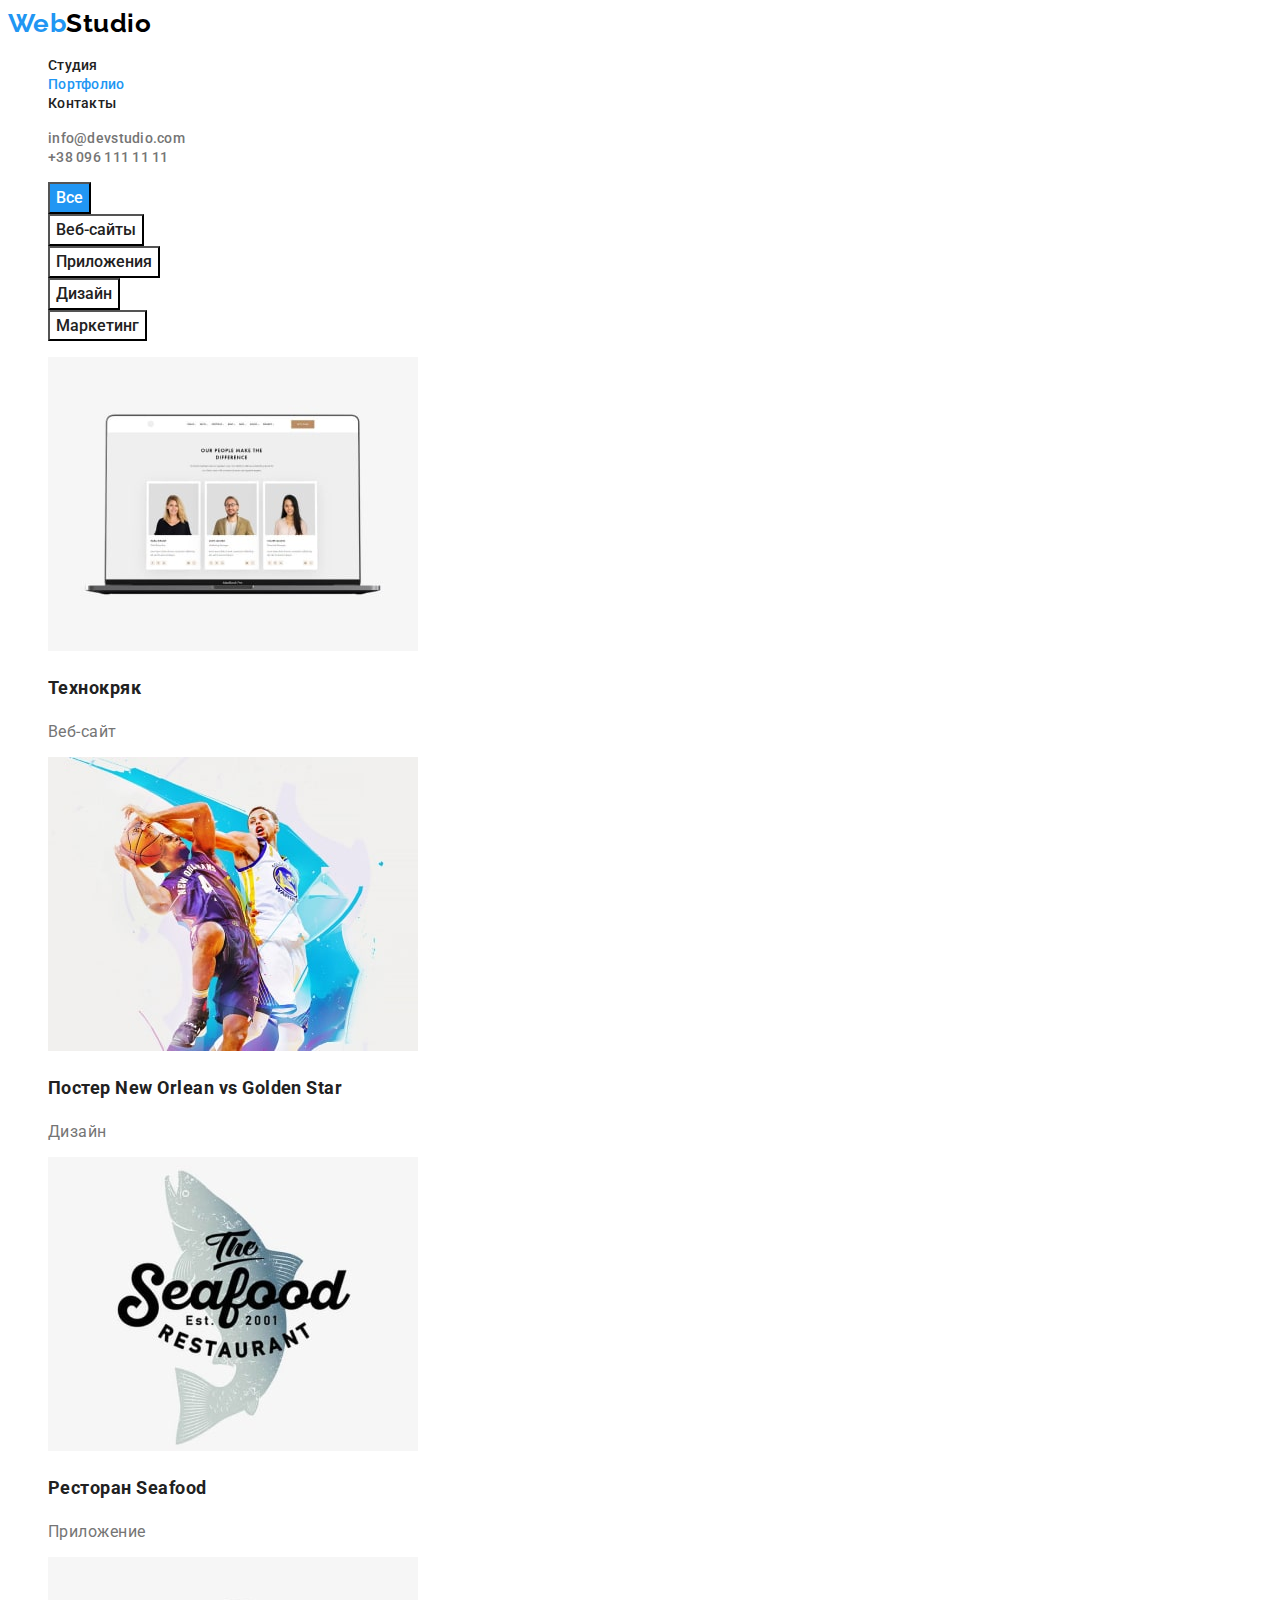
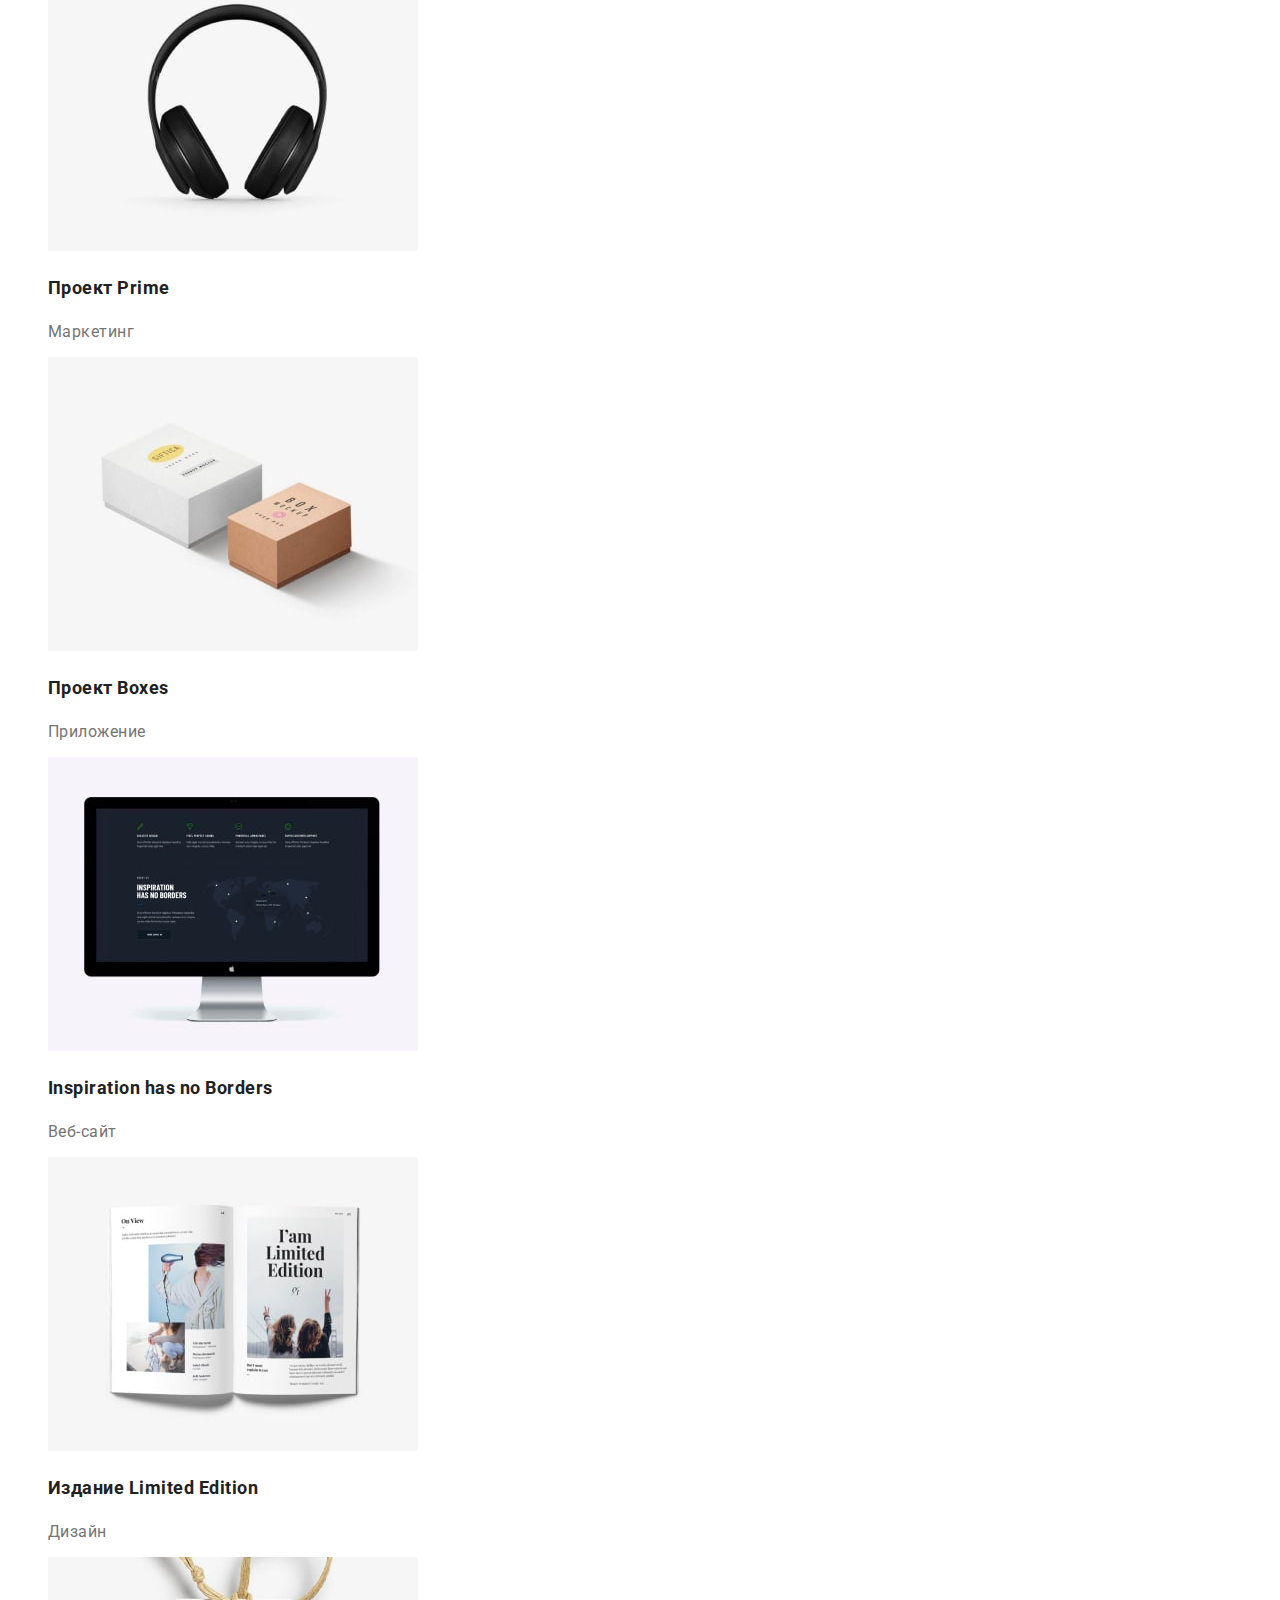
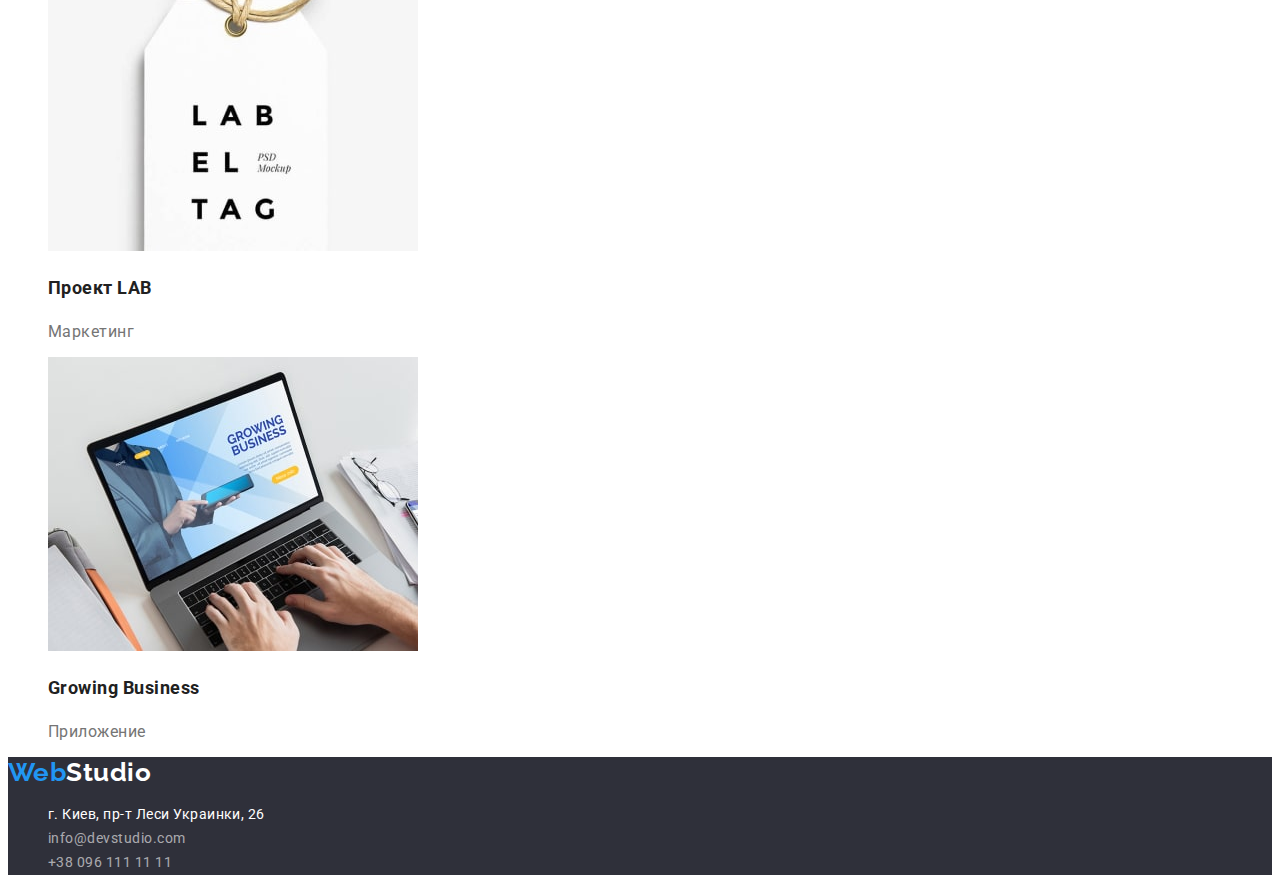
==== commit 79f6e12b: "17.0722 12.00" ====
--- a/portfolio.html
+++ b/portfolio.html
@@ -8,7 +8,7 @@
     <link rel="preconnect" href="https://fonts.googleapis.com" />
     <link rel="preconnect" href="https://fonts.gstatic.com" crossorigin />
     <link
-      href="https://fonts.googleapis.com/css2?family=Montserrat:wght@400;700&family=Raleway:wght@700&family=Roboto:wght@400;500;700;900&display=swap"
+      href="https://fonts.googleapis.com/css2?family=Raleway:wght@700&family=Roboto:wght@400;500;700;900&display=swap"
       rel="stylesheet"
     />
     <link rel="stylesheet" href="./css/styles.css" />
@@ -37,14 +37,13 @@
       </ul>
     </header>
     <main>
-      <section class="hero">
-        <h1 class="hero-title">Портфолио</h1>
-      </section>
       <section>
-        <h2 class="title">Фильтр</h2>
+        <h1 class="hero-title portfolio-title">Портфолио</h1>
         <ul class="filter-list list">
           <li>
-            <button class="button" type="button" name="all">Все</button>
+            <button class="button button-all" type="button" name="all">
+              Все
+            </button>
           </li>
           <li>
             <button class="button" type="button" name="web-sites">
@@ -65,7 +64,6 @@
             </button>
           </li>
         </ul>
-        <h2 class="title">Примеры работ</h2>
         <ul class="list">
           <li class="list-item">
             <img
@@ -74,7 +72,7 @@
               width="370"
               height="294"
             />
-            <h3 class="prewiew-work-title title">Технокряк</h3>
+            <h2 class="prewiew-work-title title">Технокряк</h2>
             <p class="prewiew-work-type">Веб-сайт</p>
           </li>
           <li class="list-item">
@@ -84,14 +82,16 @@
               width="370"
               height="294"
             />
-            <h3 class="prewiew-work-title title">
+            <h2 class="prewiew-work-title title">
               Постер New Orlean vs Golden Star
-            </h3>
+            </h2>
             <p class="prewiew-work-type">Дизайн</p>
           </li>
           <li class="list-item">
             <img src="./img/fish.jpg" alt="seafood" width="370" height="294" />
-            <h3 class="prewiew-work-title title">Ресторан Seafood</h3>
+            <h2 class="prewiew-work-title title">
+              Ресторан <span lang="en">Seafood</span>
+            </h2>
             <p class="prewiew-work-type">Приложение</p>
           </li>
           <li class="list-item">
@@ -101,12 +101,16 @@
               width="370"
               height="294"
             />
-            <h3 class="prewiew-work-title title">Проект Prime</h3>
+            <h2 class="prewiew-work-title title">
+              Проект <span lang="en">Prime</span>
+            </h2>
             <p class="prewiew-work-type">Маркетинг</p>
           </li>
           <li class="list-item">
             <img src="./img/boxes.jpg" alt="boxes" width="370" height="294" />
-            <h3 class="prewiew-work-title title">Проект Boxes</h3>
+            <h2 class="prewiew-work-title title">
+              Проект <span lang="en">Boxes</span>
+            </h2>
             <p class="prewiew-work-type">Приложение</p>
           </li>
           <li class="list-item">
@@ -116,22 +120,28 @@
               width="370"
               height="294"
             />
-            <h3 class="prewiew-work-title title">Inspiration has no Borders</h3>
+            <h2 class="prewiew-work-title title" lang="en">
+              Inspiration has no Borders
+            </h2>
             <p class="prewiew-work-type">Веб-сайт</p>
           </li>
           <li class="list-item">
             <img src="./img/book.jpg" alt="book" width="370" height="294" />
-            <h3 class="prewiew-work-title title">Издание Limited Edition</h3>
+            <h2 class="prewiew-work-title title">
+              Издание <span lang="en">Limited Edition</span>
+            </h2>
             <p class="prewiew-work-type">Дизайн</p>
           </li>
           <li class="list-item">
             <img src="./img/label.jpg" alt="label" width="370" height="294" />
-            <h3 class="prewiew-work-title title">Проект LAB</h3>
+            <h2 class="prewiew-work-title title">
+              Проект <span lang="en">LAB</span>
+            </h2>
             <p class="prewiew-work-type">Маркетинг</p>
           </li>
           <li class="list-item">
             <img src="./img/laptop.jpg" alt="laptop" width="370" height="294" />
-            <h3 class="prewiew-work-title title">Growing Business</h3>
+            <h2 class="prewiew-work-title title" lang="en">Growing Business</h2>
             <p class="prewiew-work-type">Приложение</p>
           </li>
         </ul>
@@ -141,7 +151,7 @@
       <a class="logo link" href="/" lang="en"
         >Web<span class="logo-white">Studio</span></a
       >
-      <nav>
+      <adress>
         <ul class="footer-nav list">
           <li>
             <a
@@ -163,7 +173,7 @@
             >
           </li>
         </ul>
-      </nav>
+      </adress>
     </footer>
   </body>
 </html>
--- a/css/styles.css
+++ b/css/styles.css
@@ -1,81 +1,3 @@
-/* 
-цвет основного текста #757575
-цвет заголовка h1 #FFFFFF 
-цвет заголовка h2 h3 #212121
-цвет фона hero, footer #2F303A
-цвет кнопок и ссылок #2196F3
-цвет панели Наша Команда #F5F4FA
-*/
-/*  Шрифты
-Логотип : 
-  font-family: "Raleway";
-  font-style: normal;
-  font-weight: 700;
-  font-size: 26px;
-  line-height: 31px;
-
-  h1
-  font-family: "Roboto";
-  font-style: normal;
-  font-weight: 900;
-  font-size: 44px;
-  line-height: 60px;
-  text-align: center;
-  letter-spacing: 0.06em;
-  text-transform: uppercase;
-
-  h2
-  font-family: "Roboto", sans-serif;
-  font-style: normal;
-  font-weight: 700;
-  font-size: 36px;
-  line-height: 42px;
-  text-align: center;
-  letter-spacing: 0.03em;
-
-  h3
-  font-family: "Roboto", sans-serif;
-  font-style: normal;
-  font-weight: 700;
-  font-size: 14px;
-  line-height: 16px;
-  letter-spacing: 0.03em;
-  text-transform: uppercase;
-
-  text
-  font-family: "Roboto", sans-serif;
-  font-style: normal;
-  font-weight: 400;
-  font-size: 14px;
-  line-height: 24px;
-  letter-spacing: 0.03em;
-
-  names
-  font-family: "Roboto", sans-serif;
-  font-style: normal;
-  font-weight: 500;
-  font-size: 16px;
-  line-height: 19px;
-  text-align: center;
-  letter-spacing: 0.03em;
-
-  positions
-  font-family: "Roboto", sans-serif;
-  font-style: normal;
-  font-weight: 400;
-  font-size: 16px;
-  line-height: 19px;
-  text-align: center;
-  letter-spacing: 0.03em;
-
-  adress
-  font-family: "Roboto", sans-serif;
-  font-style: normal;
-  font-weight: 400;
-  font-size: 14px;
-  line-height: 24px;
-  letter-spacing: 0.03em;
- */
 /* global */
 :root {
   --primary-text-color: #757575;
@@ -92,7 +14,6 @@
   background-color: var(--background-color);
   color: var(--primary-text-color);
   font-family: Roboto, sans-serif;
-  font-style: normal;
   letter-spacing: 0.03em;
 }
 .list {
@@ -103,16 +24,12 @@
 }
 .section-title {
   color: var(--title-text-color);
-}
-h2 {
-  font-style: normal;
+  text-align: center;
   font-weight: 700;
   font-size: 36px;
   line-height: 1.16;
-  text-align: center;
 }
-h2,
-h3 {
+.title {
   color: var(--title-text-color);
 }
 
@@ -120,7 +37,6 @@
 .logo {
   color: var(--accent-color);
   font-family: Raleway, sans-serif;
-  font-style: normal;
   font-weight: 700;
   font-size: 26px;
   line-height: 1.19;
@@ -137,7 +53,7 @@
   color: var(--title-text-color);
   font-weight: 500;
   font-size: 14px;
-  line-height: 1, 14;
+  line-height: 1.14;
   letter-spacing: 0.02em;
 }
 .menu-nav .link.current {
@@ -166,7 +82,6 @@
 }
 .hero-title {
   color: var(--main-title-text-color);
-  font-style: normal;
   font-weight: 900;
   font-size: 44px;
   line-height: 1.36;
@@ -174,13 +89,16 @@
   letter-spacing: 0.06em;
   text-transform: uppercase;
 }
+.portfolio-title {
+  color: var(--title-text-color);
+  display: none;
+}
 /* Hero Button */
 .hero .button {
-  color: var(--title-text-color);
-  background-color: var(--background-color);
+  color: var(--button-text-color);
+  background-color: var(--accent-color);
   cursor: pointer;
-  font-family: Roboto, sans-serif;
-  font-style: normal;
+  font-family: inherit;
   font-weight: 700;
   font-size: 16px;
   line-height: 1.88;
@@ -188,15 +106,14 @@
 .hero .button:hover,
 .hero .button:focus {
   color: var(--button-text-color);
-  background-color: var(--accent-color);
+  background-color: #208ce6;
 }
 /* Filter Button */
 .filter-list .button {
   color: var(--title-text-color);
   background-color: var(--background-color);
   cursor: pointer;
-  font-family: Roboto, sans-serif;
-  font-style: normal;
+  font-family: inherit;
   font-weight: 500;
   font-size: 16px;
   line-height: 1.62;
@@ -206,8 +123,15 @@
   color: var(--button-text-color);
   background-color: var(--accent-color);
 }
+.button.button-all {
+  color: var(--button-text-color);
+  background-color: var(--accent-color);
+}
 
 /* features */
+.section-title.feature {
+  display: none;
+}
 .feature-list .title {
   font-weight: 700;
   font-size: 14px;
@@ -215,21 +139,25 @@
   text-transform: uppercase;
 }
 .feature-list .feature-item {
-  font-weight: 400;
   font-size: 14px;
   line-height: 1.71;
 }
 
-/* Our Comand */
+/* Our Team */
+.team-section {
+  background: #f5f4fa;
+}
 .team-list .title {
   font-weight: 500;
   font-size: 16px;
   line-height: 1.19;
 }
 .team-list .position {
-  font-weight: 400;
   font-size: 16px;
   line-height: 1.19;
+}
+.team-card {
+  background-color: var(--background-color);
 }
 /* Prewiew Work */
 .prewiew-work-title {
@@ -238,7 +166,6 @@
   line-height: 2;
 }
 .prewiew-work-type {
-  font-weight: 400;
   font-size: 16px;
   line-height: 1.88x;
 }
@@ -257,7 +184,6 @@
 /* Footer */
 .footer {
   background-color: #2f303a;
-  font-weight: 400;
   font-size: 14px;
   line-height: 1.71;
 }
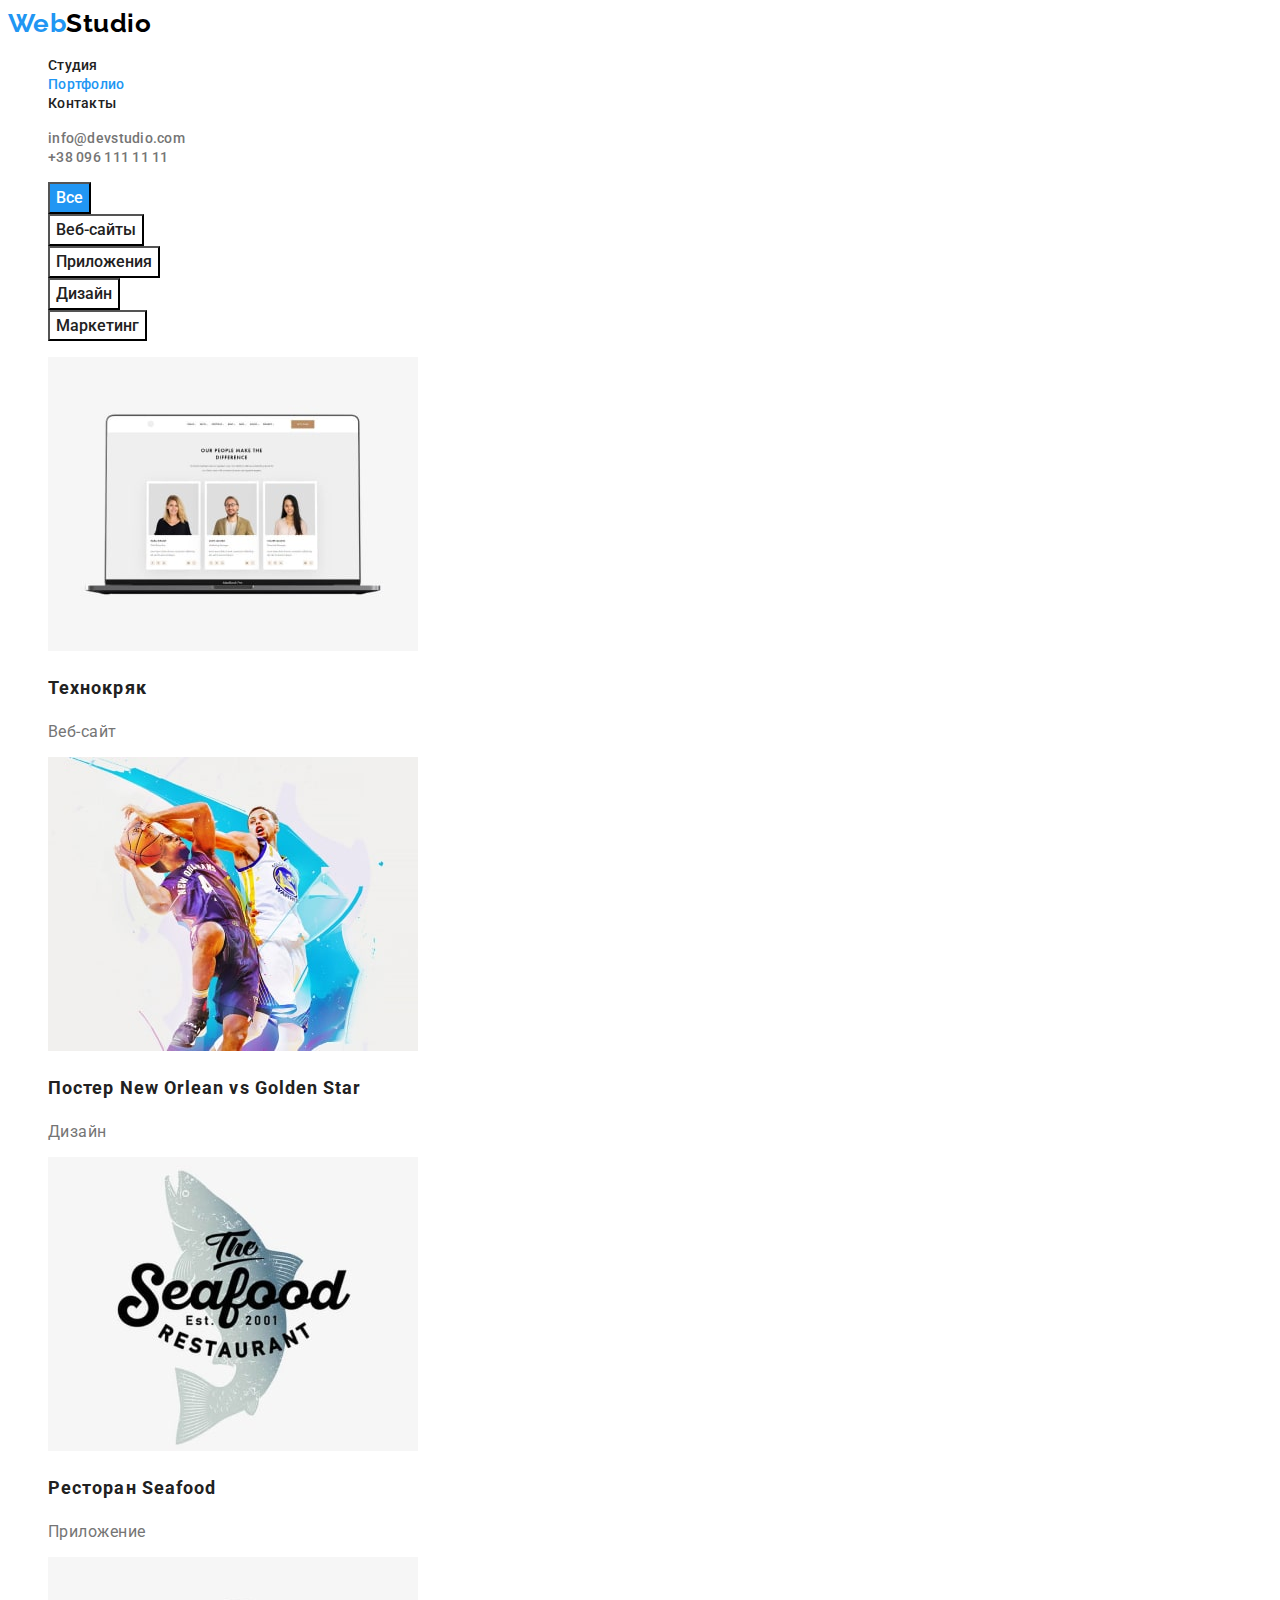
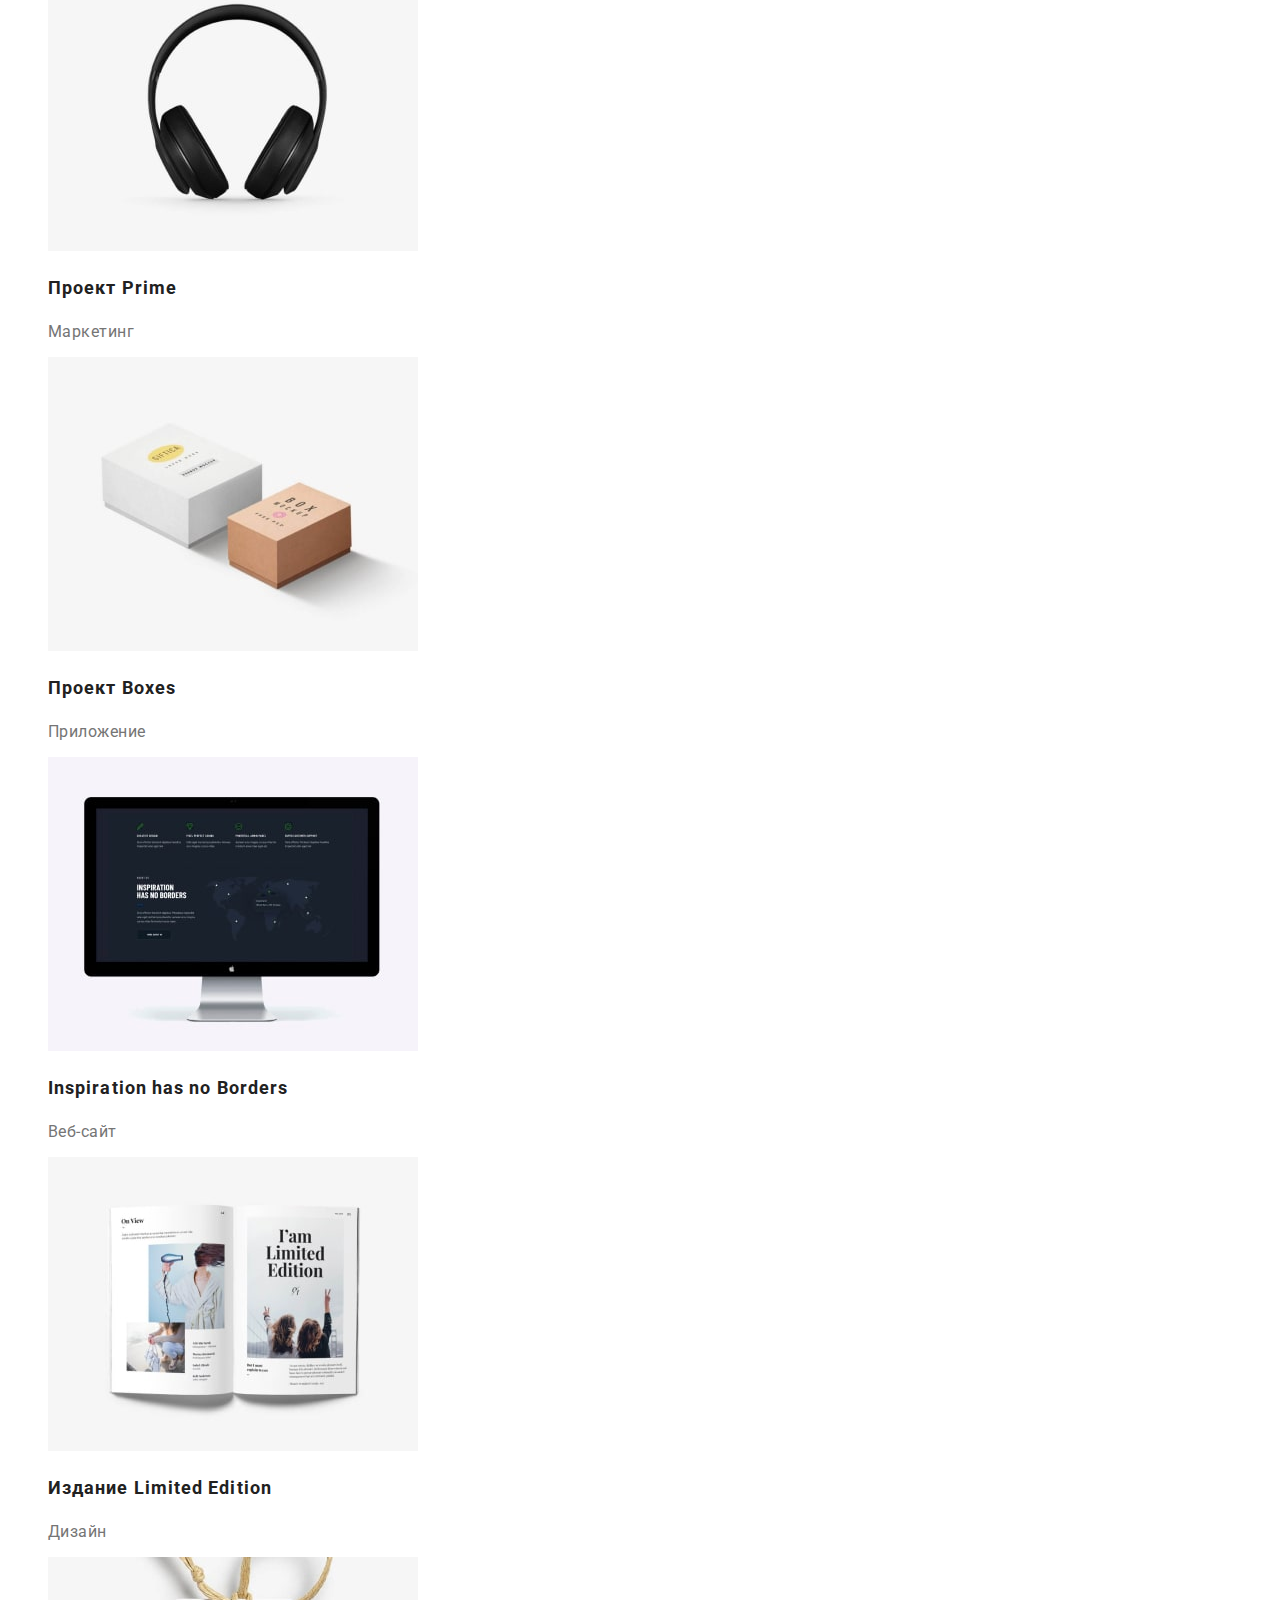
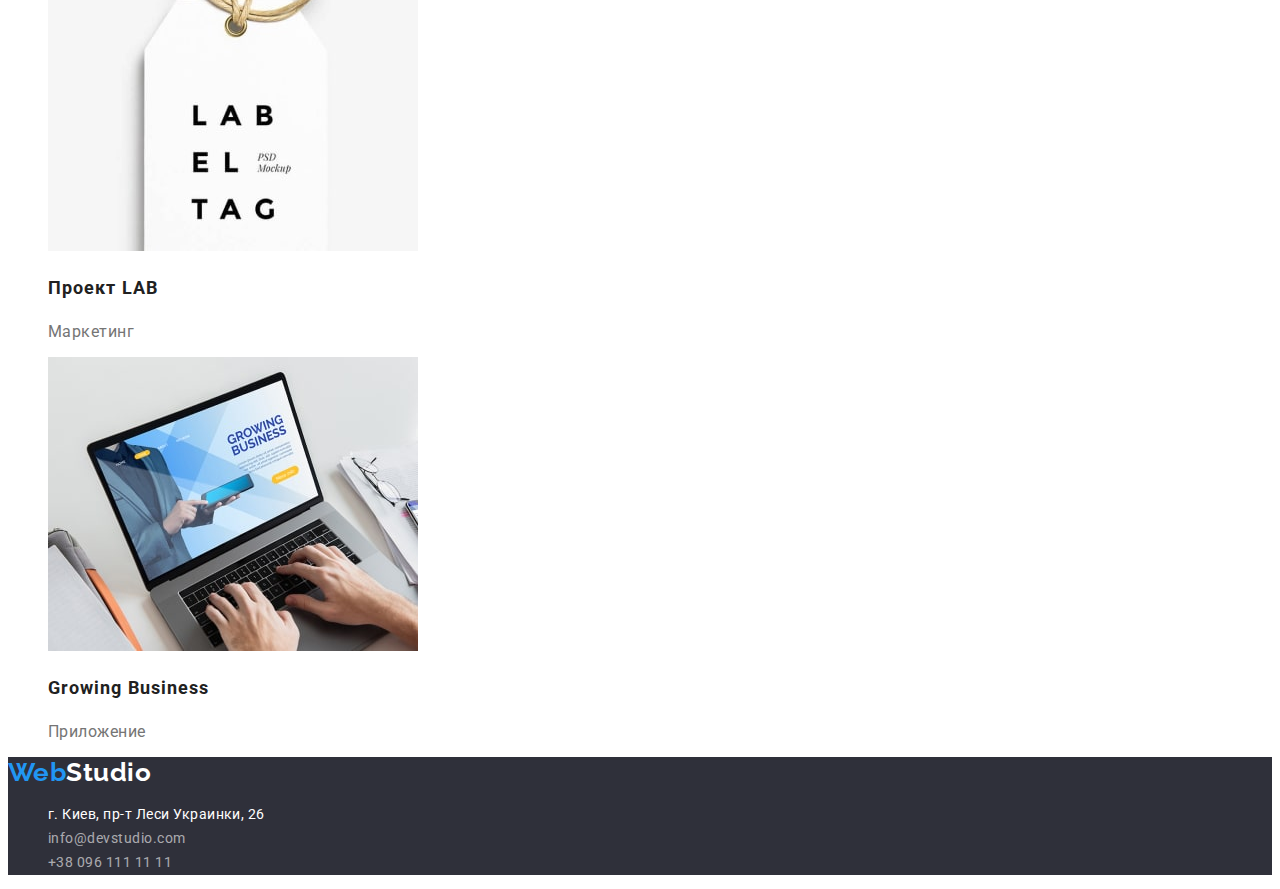
==== commit 239c2ef5: "19.07.22" ====
--- a/portfolio.html
+++ b/portfolio.html
@@ -83,7 +83,7 @@
               height="294"
             />
             <h2 class="prewiew-work-title title">
-              Постер New Orlean vs Golden Star
+              Постер <span lang="en">New Orlean vs Golden Star</span>
             </h2>
             <p class="prewiew-work-type">Дизайн</p>
           </li>
@@ -151,7 +151,7 @@
       <a class="logo link" href="/" lang="en"
         >Web<span class="logo-white">Studio</span></a
       >
-      <adress>
+      <adress class="adress">
         <ul class="footer-nav list">
           <li>
             <a
--- a/css/styles.css
+++ b/css/styles.css
@@ -19,6 +19,7 @@
 .list {
   list-style: none;
 }
+
 .link {
   text-decoration: none;
 }
@@ -106,8 +107,9 @@
 .hero .button:hover,
 .hero .button:focus {
   color: var(--button-text-color);
-  background-color: #208ce6;
+  background-color: #188ce8;
 }
+
 /* Filter Button */
 .filter-list .button {
   color: var(--title-text-color);
@@ -164,12 +166,18 @@
   font-weight: 700;
   font-size: 18px;
   line-height: 2;
+  letter-spacing: 0.06em;
 }
 .prewiew-work-type {
   font-size: 16px;
   line-height: 1.88x;
 }
 /* footer */
+.footer {
+  background-color: #2f303a;
+  font-size: 14px;
+  line-height: 1.71;
+}
 .adress-text {
   color: #ffffff;
 }
@@ -177,18 +185,13 @@
 .tel-footer {
   color: rgba(255, 255, 255, 0.6);
 }
-
 .list-item .title {
   color: var(--title-text-color);
 }
-/* Footer */
-.footer {
-  background-color: #2f303a;
-  font-size: 14px;
-  line-height: 1.71;
-}
-
 .footer-nav .link:hover,
 .footer-nav .link:focus {
   color: var(--accent-color);
 }
+.adress {
+  font-style: normal;
+}
